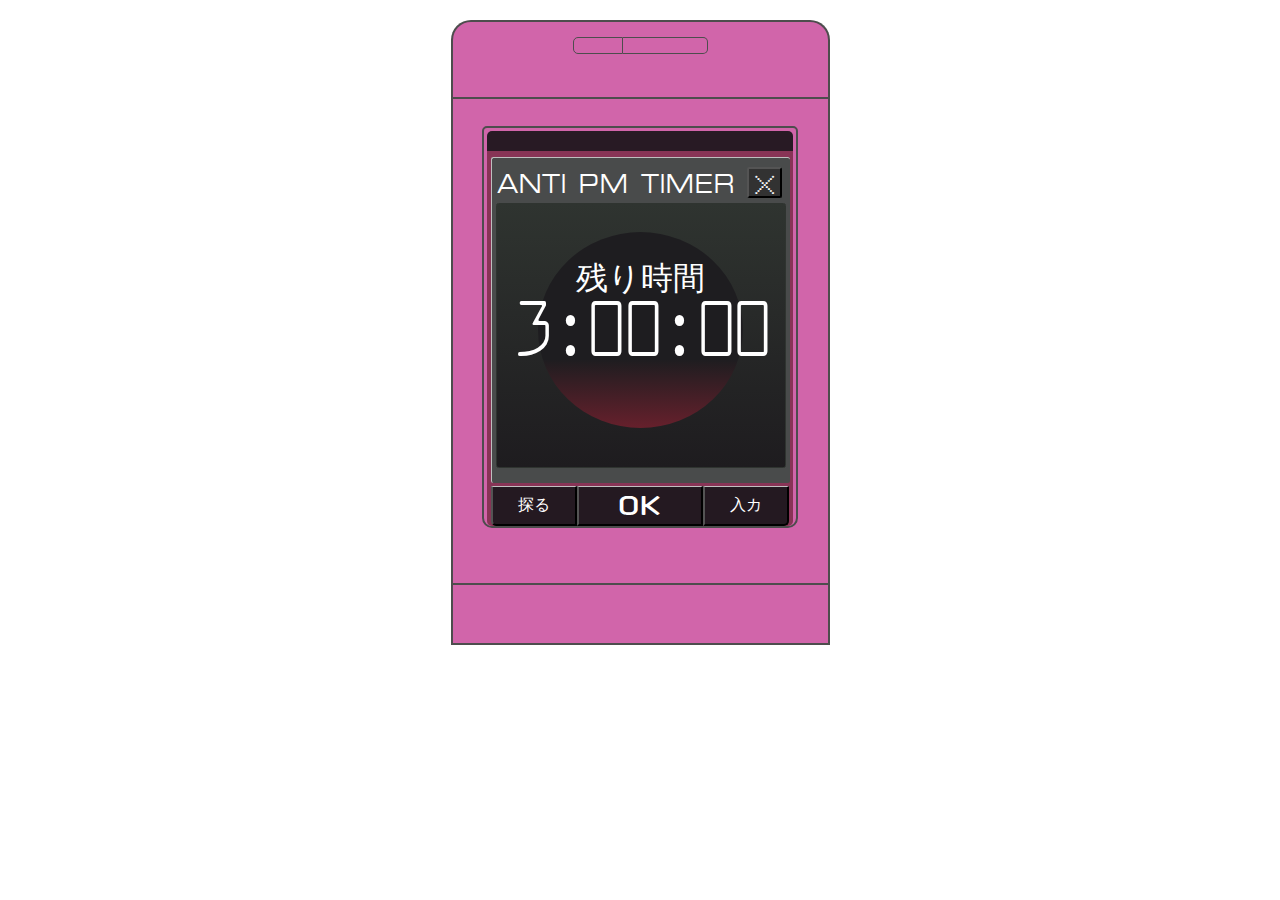
==== index.html @ e9467094 "Fix #60" ====
<!doctype html>
<html class="no-js" lang="ja">
    <head>
        <meta charset="utf-8">
        <meta http-equiv="x-ua-compatible" content="ie=edge">
        <title></title>
        <meta name="description" content="">
        <meta name="viewport" content="width=device-width, initial-scale=1">

        <link rel="apple-touch-icon" href="apple-touch-icon.png">
        <!-- Place favicon.ico in the root directory -->

        <link href='https://fonts.googleapis.com/css?family=Raleway+Dots' rel='stylesheet' type='text/css'>
        <link rel="stylesheet" href="css/normalize.css">
        <link rel="stylesheet" href="css/main.css">
        <link rel="stylesheet" href="css/my-styles.css">
        <script src="js/vendor/modernizr-2.8.3.min.js"></script>
    </head>
    <body>
        <!--[if lt IE 8]>
            <p class="browserupgrade">You are using an <strong>outdated</strong> browser. Please <a href="http://browsehappy.com/">upgrade your browser</a> to improve your experience.</p>
        <![endif]-->

        <!-- Add your site or application content here -->
      <div class='cell-phone-ear-speaker'>
      <div class='cell-phone-speaker-cutout-wrapper'><div class='speaker-cutout speaker-cutout-left'>&nbsp;</div><div class='speaker-cutout speaker-cutout-right'>&nbsp;</div></div>
      </div>
      <div class='cell-phone-far-edge-wrapper'>
      <div class='cell-phone-edge-wrapper'>
      <div class='cell-phone-status-bar'>
      </div>
      <div class='dark-raspberry-wrapper'>
          <div class='main-content-area'>

            <div class='header-area'>

              <div class='wrap-text-anti-pm-area'>
                <h1 class="text-anti-pm"><a href='https://en.wikipedia.org/wiki/Shimoneta:_A_Boring_World_Where_the_Concept_of_Dirty_Jokes_Doesn’t_Exist' class='link-anti-pm' target='_blank'>&nbsp;ANTI&nbsp;&nbsp;PM&nbsp;&nbsp;TIMER&nbsp;&nbsp;</a></h1>
              </div>

              <button class='x-button'><span class='x-button-text'>X</span></button>

            </div>

            <div class='dark-gray-content-area'>
              <div class='red-orb'></div>
              <p class='text-remaining-time'>残り時間</p>
              <div class='countdown-numbers-area'>
                <span class="text-countdown-numbers">0:00:00</span>
              </div>
            </div>

          </div><!-- end of main-content-area --> 
      
      
          <div class='bottom-buttons-area'>
            <!-- Do NOT put buttons on newlines, because I want the 
              buttons to line up next to each other WITHOUT gaps --> 
            <button class='special-key-1 my-keys'>探る</button><button class='ok-button my-keys'><span class='ok-button-text'>OK</span></button><button class='special-key-3 my-keys'>入カ</button>
          </div>
        
        </div><!-- dark-raspberry-wrapper --> 
        </div><!-- cell-phone-edge-wrapper --> 
        
      <hr class='flip-phone-crease'>      

        </div><!-- cell-phone-far-edge-wrapper --> 
      
        <audio class="sound-effect" src="./audio/56k_from_episode_sound_effect.mp3" preload="auto"></audio><!-- note that preload is disabled on iphone, and probably Android as well -->

        <script src="//ajax.googleapis.com/ajax/libs/jquery/1.11.2/jquery.min.js"></script>
        <script>window.jQuery || document.write('<script src="js/vendor/jquery-1.11.2.min.js"><\/script>')</script>
        <script src="js/plugins.js"></script>
        <script src="js/main.js"></script>
        <script>
          (function(i,s,o,g,r,a,m){i['GoogleAnalyticsObject']=r;i[r]=i[r]||function(){
          (i[r].q=i[r].q||[]).push(arguments)},i[r].l=1*new Date();a=s.createElement(o),
          m=s.getElementsByTagName(o)[0];a.async=1;a.src=g;m.parentNode.insertBefore(a,m)
          })(window,document,'script','//www.google-analytics.com/analytics.js','ga');
          ga('create', 'UA-67497554-1', 'auto');
          ga('send', 'pageview');
        </script>
    </body>
</html>
---- css/main.css ----
/*! HTML5 Boilerplate v5.1.0 | MIT License | https://html5boilerplate.com/ */

/*
 * What follows is the result of much research on cross-browser styling.
 * Credit left inline and big thanks to Nicolas Gallagher, Jonathan Neal,
 * Kroc Camen, and the H5BP dev community and team.
 */

/* ==========================================================================
   Base styles: opinionated defaults
   ========================================================================== */

html {
    color: #222;
    font-size: 1em;
    line-height: 1.4;
}

/*
 * Remove text-shadow in selection highlight:
 * https://twitter.com/miketaylr/status/12228805301
 *
 * These selection rule sets have to be separate.
 * Customize the background color to match your design.
 */

::-moz-selection {
    background: #b3d4fc;
    text-shadow: none;
}

::selection {
    background: #b3d4fc;
    text-shadow: none;
}

/*
 * A better looking default horizontal rule
 */

hr {
    display: block;
    height: 1px;
    border: 0;
    border-top: 1px solid #ccc;
    margin: 1em 0;
    padding: 0;
}

/*
 * Remove the gap between audio, canvas, iframes,
 * images, videos and the bottom of their containers:
 * https://github.com/h5bp/html5-boilerplate/issues/440
 */

audio,
canvas,
iframe,
img,
svg,
video {
    vertical-align: middle;
}

/*
 * Remove default fieldset styles.
 */

fieldset {
    border: 0;
    margin: 0;
    padding: 0;
}

/*
 * Allow only vertical resizing of textareas.
 */

textarea {
    resize: vertical;
}

/* ==========================================================================
   Browser Upgrade Prompt
   ========================================================================== */

.browserupgrade {
    margin: 0.2em 0;
    background: #ccc;
    color: #000;
    padding: 0.2em 0;
}

/* ==========================================================================
   Author's custom styles
   ========================================================================== */

















/* ==========================================================================
   Helper classes
   ========================================================================== */

/*
 * Hide visually and from screen readers:
 */

.hidden {
    display: none !important;
}

/*
 * Hide only visually, but have it available for screen readers:
 * http://snook.ca/archives/html_and_css/hiding-content-for-accessibility
 */

.visuallyhidden {
    border: 0;
    clip: rect(0 0 0 0);
    height: 1px;
    margin: -1px;
    overflow: hidden;
    padding: 0;
    position: absolute;
    width: 1px;
}

/*
 * Extends the .visuallyhidden class to allow the element
 * to be focusable when navigated to via the keyboard:
 * https://www.drupal.org/node/897638
 */

.visuallyhidden.focusable:active,
.visuallyhidden.focusable:focus {
    clip: auto;
    height: auto;
    margin: 0;
    overflow: visible;
    position: static;
    width: auto;
}

/*
 * Hide visually and from screen readers, but maintain layout
 */

.invisible {
    visibility: hidden;
}

/*
 * Clearfix: contain floats
 *
 * For modern browsers
 * 1. The space content is one way to avoid an Opera bug when the
 *    `contenteditable` attribute is included anywhere else in the document.
 *    Otherwise it causes space to appear at the top and bottom of elements
 *    that receive the `clearfix` class.
 * 2. The use of `table` rather than `block` is only necessary if using
 *    `:before` to contain the top-margins of child elements.
 */

.clearfix:before,
.clearfix:after {
    content: " "; /* 1 */
    display: table; /* 2 */
}

.clearfix:after {
    clear: both;
}

/* ==========================================================================
   EXAMPLE Media Queries for Responsive Design.
   These examples override the primary ('mobile first') styles.
   Modify as content requires.
   ========================================================================== */

@media only screen and (min-width: 35em) {
    /* Style adjustments for viewports that meet the condition */
}

@media print,
       (-webkit-min-device-pixel-ratio: 1.25),
       (min-resolution: 120dpi) {
    /* Style adjustments for high resolution devices */
}

/* ==========================================================================
   Print styles.
   Inlined to avoid the additional HTTP request:
   http://www.phpied.com/delay-loading-your-print-css/
   ========================================================================== */

@media print {
    *,
    *:before,
    *:after {
        background: transparent !important;
        color: #000 !important; /* Black prints faster:
                                   http://www.sanbeiji.com/archives/953 */
        box-shadow: none !important;
        text-shadow: none !important;
    }

    a,
    a:visited {
        text-decoration: underline;
    }

    a[href]:after {
        content: " (" attr(href) ")";
    }

    abbr[title]:after {
        content: " (" attr(title) ")";
    }

    /*
     * Don't show links that are fragment identifiers,
     * or use the `javascript:` pseudo protocol
     */

    a[href^="#"]:after,
    a[href^="javascript:"]:after {
        content: "";
    }

    pre,
    blockquote {
        border: 1px solid #999;
        page-break-inside: avoid;
    }

    /*
     * Printing Tables:
     * http://css-discuss.incutio.com/wiki/Printing_Tables
     */

    thead {
        display: table-header-group;
    }

    tr,
    img {
        page-break-inside: avoid;
    }

    img {
        max-width: 100% !important;
    }

    p,
    h2,
    h3 {
        orphans: 3;
        widows: 3;
    }

    h2,
    h3 {
        page-break-after: avoid;
    }
}
---- css/my-styles.css ----
/***** Fonts *****/
@font-face {
  font-family: "OPTIEdgar-Extended";
  src: url("../font/OPTIEdgar-Extended.otf") format("opentype"); }

@font-face {
  font-family: "telegrama_render";
  src: url("../font/telegrama_render.otf") format("opentype"); }

@font-face {
  font-family: "K22_Spotty_Face";
  src: url("../font/K22_Spotty_Face.ttf") format("truetype"); }

@font-face {
  font-family: "larabiefont-free.regular";
  src: url("../font/larabiefont-free.regular.ttf") format("truetype"); }

/***** SASS stuff *****/
/******************************/
/* line 53, /Users/lawrenceabaeo/code/shimoneta-anti-pm-interface/css/my-styles.scss */
body {
  background-color: white;
  color: white; }

/* line 58, /Users/lawrenceabaeo/code/shimoneta-anti-pm-interface/css/my-styles.scss */
.cell-phone-ear-speaker {
  height: 0px;
  margin: 0 0; }

/* line 63, /Users/lawrenceabaeo/code/shimoneta-anti-pm-interface/css/my-styles.scss */
.cell-phone-far-edge-wrapper {
  background-color: #D165AA;
  border: 2px solid #4d4d4d;
  margin-left: auto;
  margin-right: auto;
  width: 375px; }

/* line 71, /Users/lawrenceabaeo/code/shimoneta-anti-pm-interface/css/my-styles.scss */
.cell-phone-edge-wrapper {
  border: 2px solid #4d4d4d;
  border-bottom-right-radius: 10px;
  border-bottom-left-radius: 10px;
  border-top-left-radius: 5px;
  border-top-right-radius: 5px;
  margin-left: auto;
  margin-right: auto;
  padding-top: 3px;
  width: 312px; }

/* line 83, /Users/lawrenceabaeo/code/shimoneta-anti-pm-interface/css/my-styles.scss */
.dark-raspberry-wrapper {
  background-color: #883456;
  border-radius: 5px;
  margin-left: auto;
  margin-right: auto;
  padding-top: 6px;
  width: 306px; }

/* line 92, /Users/lawrenceabaeo/code/shimoneta-anti-pm-interface/css/my-styles.scss */
.main-content-area {
  background-color: #494B4B;
  border-top: 1px solid #bfbfbf;
  border-left: 1px solid #bfbfbf;
  border-radius: 2.5px;
  margin-left: auto;
  margin-right: auto;
  padding-bottom: 15px;
  text-align: center;
  width: 298px; }

/* line 107, /Users/lawrenceabaeo/code/shimoneta-anti-pm-interface/css/my-styles.scss */
.header-area {
  height: 45px;
  text-align: left; }

/* line 113, /Users/lawrenceabaeo/code/shimoneta-anti-pm-interface/css/my-styles.scss */
.wrap-text-anti-pm-area {
  display: inline-block;
  transform: scale(1, 1.2);
  -webkit-transform: scale(1, 1.2);
  -moz-transform: scale(1, 1.2);
  -ms-transform: scale(1, 1.2);
  -o-transform: scale(1, 1.2); }

/* line 129, /Users/lawrenceabaeo/code/shimoneta-anti-pm-interface/css/my-styles.scss */
.text-anti-pm {
  display: inline-block;
  font-family: 'OPTIEdgar-Extended';
  font-size: 1.21em;
  font-weight: 100;
  letter-spacing: .05em; }

/* line 38, /Users/lawrenceabaeo/code/shimoneta-anti-pm-interface/css/my-styles.scss */
.link-anti-pm, .link-anti-pm:visited, .link-anti-pm:hover, .link-anti-pm:active {
  font-style: inherit;
  color: inherit;
  background-color: transparent;
  font-size: inherit;
  text-decoration: none;
  font-variant: inherit;
  font-weight: inherit;
  line-height: inherit;
  font-family: inherit; }

/* line 141, /Users/lawrenceabaeo/code/shimoneta-anti-pm-interface/css/my-styles.scss */
.x-button {
  border-radius: 2.5px;
  background-color: #323232;
  padding: 0px;
  /** positioning **/
  position: absolute;
  top: 22px;
  height: 31px;
  width: 35px; }

/* line 153, /Users/lawrenceabaeo/code/shimoneta-anti-pm-interface/css/my-styles.scss */
.x-button-text {
  display: inline-block;
  /** font stuff **/
  font-family: "K22_Spotty_Face";
  font-size: 1.3em;
  text-align: center;
  transform: scale(1.35, 1.25) translateY(0px);
  -webkit-transform: scale(1.35, 1.25) translateY(0px);
  -moz-transform: scale(1.35, 1.25) translateY(0px);
  -ms-transform: scale(1.35, 1.25) translateY(0px);
  -o-transform: scale(1.35, 1.25) translateY(0px); }

/* line 181, /Users/lawrenceabaeo/code/shimoneta-anti-pm-interface/css/my-styles.scss */
.dark-gray-content-area {
  background: linear-gradient(to bottom, #2F3430, #1E1C1F);
  border-radius: 2.5px;
  position: relative;
  margin-left: 4px;
  margin-right: 4px;
  height: 263px;
  /** 
  This is bizarre, this area needs
  a border, otherwise the boxes get all 
  messed up
  **/
  border: 1px solid #2F3430; }

/* line 199, /Users/lawrenceabaeo/code/shimoneta-anti-pm-interface/css/my-styles.scss */
.red-orb {
  background: linear-gradient(to bottom, #1E1D20 65%, #66202C);
  margin-left: 41px;
  margin-top: 28px;
  position: absolute;
  border-radius: 50%;
  height: 196px;
  width: 205px; }

/* line 210, /Users/lawrenceabaeo/code/shimoneta-anti-pm-interface/css/my-styles.scss */
.text-remaining-time {
  font-size: 2em;
  /** positioning stuff **/
  position: absolute;
  margin: auto;
  top: 52px;
  left: 0px;
  bottom: 0px;
  right: 0px; }

/* line 221, /Users/lawrenceabaeo/code/shimoneta-anti-pm-interface/css/my-styles.scss */
.countdown-numbers-area {
  margin-top: 75px;
  /** numbers sizing **/
  transform: scale(0.95, 1.1);
  -webkit-transform: scale(0.95, 1.1);
  -moz-transform: scale(0.95, 1.1);
  -ms-transform: scale(0.95, 1.1);
  -o-transform: scale(0.95, 1.1); }

/* line 237, /Users/lawrenceabaeo/code/shimoneta-anti-pm-interface/css/my-styles.scss */
.text-countdown-numbers {
  font-family: "larabiefont-free.regular";
  font-size: 4.35em;
  letter-spacing: -.065em; }

/* line 243, /Users/lawrenceabaeo/code/shimoneta-anti-pm-interface/css/my-styles.scss */
.bottom-buttons-area {
  height: 40px;
  width: 298px;
  margin-left: auto;
  margin-right: auto;
  margin-top: 3px;
  padding-top: 0px; }

/* line 253, /Users/lawrenceabaeo/code/shimoneta-anti-pm-interface/css/my-styles.scss */
.my-keys {
  border-top: 1px solid #bfbfbf;
  background-color: #241921;
  border-radius: .1px;
  height: 100%;
  margin: 0px 0px;
  vertical-align: middle; }

/* line 263, /Users/lawrenceabaeo/code/shimoneta-anti-pm-interface/css/my-styles.scss */
.special-key-1, .special-key-3 {
  width: 29%; }

/* line 267, /Users/lawrenceabaeo/code/shimoneta-anti-pm-interface/css/my-styles.scss */
.special-key-1 {
  border-bottom-left-radius: 5px; }

/* line 271, /Users/lawrenceabaeo/code/shimoneta-anti-pm-interface/css/my-styles.scss */
.special-key-3 {
  border-bottom-right-radius: 5px; }

/* line 275, /Users/lawrenceabaeo/code/shimoneta-anti-pm-interface/css/my-styles.scss */
.ok-button {
  width: 42%; }

/* line 279, /Users/lawrenceabaeo/code/shimoneta-anti-pm-interface/css/my-styles.scss */
.ok-button-text {
  font-family: "telegrama_render";
  display: inline-block;
  /** OK letters sizing and position**/
  transform: scale(2, 1.5) translateY(2px);
  -webkit-transform: scale(2, 1.5) translateY(2px);
  -moz-transform: scale(2, 1.5) translateY(2px);
  -ms-transform: scale(2, 1.5) translateY(2px);
  -o-transform: scale(2, 1.5) translateY(2px); }

/* line 302, /Users/lawrenceabaeo/code/shimoneta-anti-pm-interface/css/my-styles.scss */
.flip-phone-crease {
  background: #4d4d4d;
  border: 0px;
  height: 2px;
  margin-left: auto;
  margin-right: auto;
  margin-top: 55px;
  margin-bottom: 58px;
  width: 375px; }

@media only screen and (min-width: 700px) {
  /* line 314, /Users/lawrenceabaeo/code/shimoneta-anti-pm-interface/css/my-styles.scss */
  .cell-phone-ear-speaker {
    height: 75px;
    border-top-left-radius: 20px;
    border-top-right-radius: 20px;
    background-color: #D165AA;
    border: 2px solid #4d4d4d;
    border-bottom: 0px;
    margin-left: auto;
    margin-right: auto;
    margin-top: 20px;
    width: 375px; }
  /* line 326, /Users/lawrenceabaeo/code/shimoneta-anti-pm-interface/css/my-styles.scss */
  .cell-phone-speaker-cutout-wrapper {
    text-align: center; }
  /* line 329, /Users/lawrenceabaeo/code/shimoneta-anti-pm-interface/css/my-styles.scss */
  .speaker-cutout {
    border: 1px solid #4d4d4d;
    display: inline-block;
    height: 15px;
    margin-top: 15px; }
  /* line 335, /Users/lawrenceabaeo/code/shimoneta-anti-pm-interface/css/my-styles.scss */
  .speaker-cutout-left {
    border-top-left-radius: 5px;
    border-bottom-left-radius: 5px;
    width: 48px; }
  /* line 340, /Users/lawrenceabaeo/code/shimoneta-anti-pm-interface/css/my-styles.scss */
  .speaker-cutout-right {
    border-left: 0px;
    border-top-right-radius: 5px;
    border-bottom-right-radius: 5px;
    width: 84px; }
  /* line 346, /Users/lawrenceabaeo/code/shimoneta-anti-pm-interface/css/my-styles.scss */
  .cell-phone-far-edge-wrapper {
    padding-top: 27px; }
  /* line 349, /Users/lawrenceabaeo/code/shimoneta-anti-pm-interface/css/my-styles.scss */
  .cell-phone-status-bar {
    background-color: #281A24;
    border-top-left-radius: 5px;
    border-top-right-radius: 5px;
    height: 20px;
    margin-left: auto;
    margin-right: auto;
    width: 306px; }
  /* line 358, /Users/lawrenceabaeo/code/shimoneta-anti-pm-interface/css/my-styles.scss */
  .dark-raspberry-wrapper {
    border-top-left-radius: 0px;
    border-top-right-radius: 0px; }
  /* line 362, /Users/lawrenceabaeo/code/shimoneta-anti-pm-interface/css/my-styles.scss */
  .x-button {
    top: 167px; } }

/*# sourceMappingURL=my-styles.css.map */
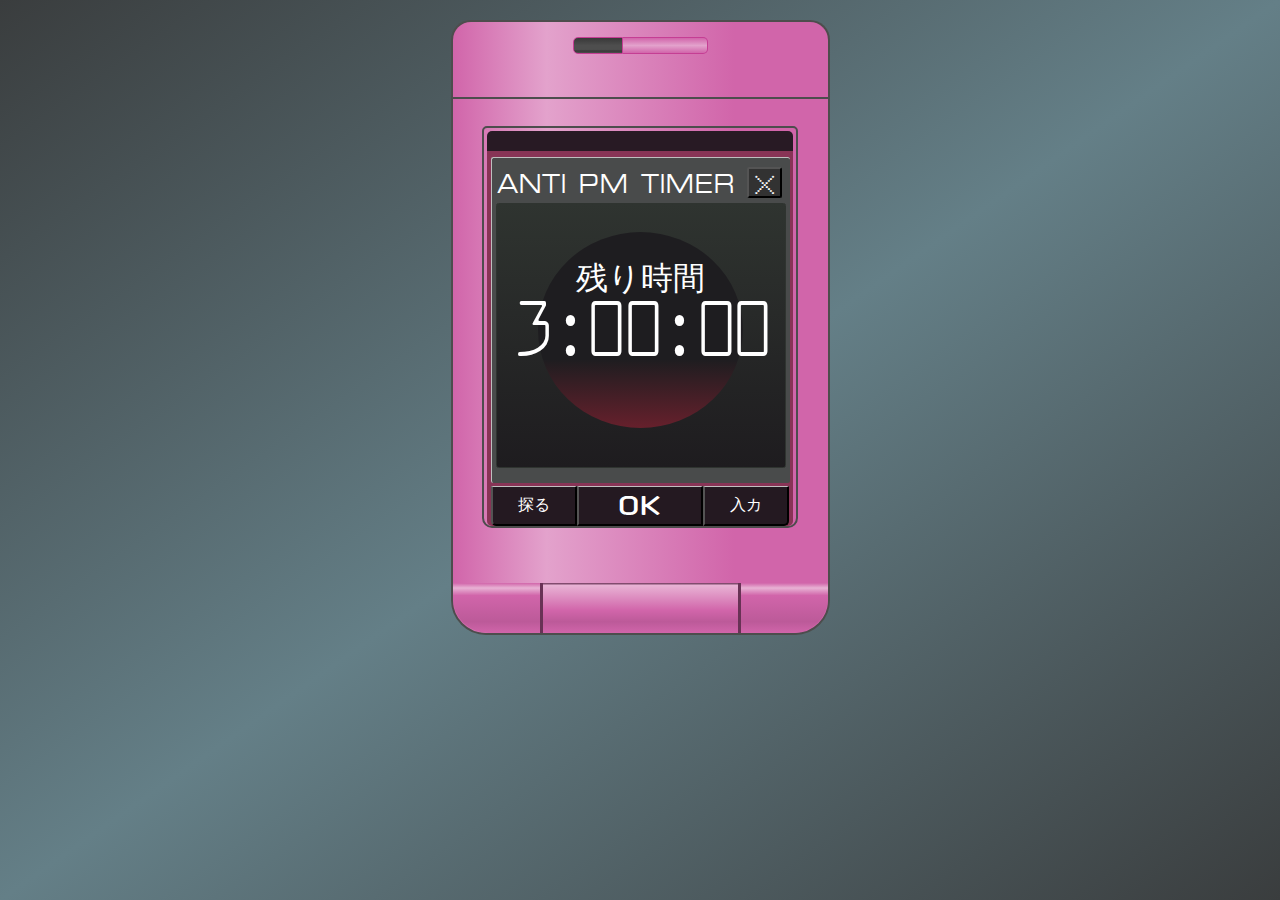
==== commit cadb55ca: "Fix #58" ====
--- a/index.html
+++ b/index.html
@@ -62,8 +62,12 @@
         </div><!-- dark-raspberry-wrapper --> 
         </div><!-- cell-phone-edge-wrapper --> 
         
-      <hr class='flip-phone-crease'>      
-
+      <!-- <hr class='flip-phone-crease'> --> 
+          <div class='full-hinge-area'>
+            <div class='hinge-portion-b-area'>
+              &nbsp;
+            </div>
+          </div>
         </div><!-- cell-phone-far-edge-wrapper --> 
       
         <audio class="sound-effect" src="./audio/56k_from_episode_sound_effect.mp3" preload="auto"></audio><!-- note that preload is disabled on iphone, and probably Android as well -->
--- a/css/my-styles.css
+++ b/css/my-styles.css
@@ -17,25 +17,28 @@
 
 /***** SASS stuff *****/
 /******************************/
-/* line 53, /Users/lawrenceabaeo/code/shimoneta-anti-pm-interface/css/my-styles.scss */
+/* line 64, /Users/lawrenceabaeo/code/shimoneta-anti-pm-interface/css/my-styles.scss */
+html {
+  height: 100%; }
+
+/* line 67, /Users/lawrenceabaeo/code/shimoneta-anti-pm-interface/css/my-styles.scss */
 body {
-  background-color: white;
+  background-image: linear-gradient(to bottom right, #3A3D3E 0%, #647F87 50%, #3A3D3E 100%);
   color: white; }
 
-/* line 58, /Users/lawrenceabaeo/code/shimoneta-anti-pm-interface/css/my-styles.scss */
+/* line 72, /Users/lawrenceabaeo/code/shimoneta-anti-pm-interface/css/my-styles.scss */
 .cell-phone-ear-speaker {
   height: 0px;
   margin: 0 0; }
 
-/* line 63, /Users/lawrenceabaeo/code/shimoneta-anti-pm-interface/css/my-styles.scss */
+/* line 77, /Users/lawrenceabaeo/code/shimoneta-anti-pm-interface/css/my-styles.scss */
 .cell-phone-far-edge-wrapper {
-  background-color: #D165AA;
-  border: 2px solid #4d4d4d;
-  margin-left: auto;
-  margin-right: auto;
-  width: 375px; }
-
-/* line 71, /Users/lawrenceabaeo/code/shimoneta-anti-pm-interface/css/my-styles.scss */
+  background-image: linear-gradient(to right, #D165AA 0%, #E3A2CC 25%, #D165AA 75%, #D165AA 100%);
+  border: 1px solid #D165AA;
+  margin-left: auto;
+  margin-right: auto; }
+
+/* line 84, /Users/lawrenceabaeo/code/shimoneta-anti-pm-interface/css/my-styles.scss */
 .cell-phone-edge-wrapper {
   border: 2px solid #4d4d4d;
   border-bottom-right-radius: 10px;
@@ -47,7 +50,7 @@
   padding-top: 3px;
   width: 312px; }
 
-/* line 83, /Users/lawrenceabaeo/code/shimoneta-anti-pm-interface/css/my-styles.scss */
+/* line 96, /Users/lawrenceabaeo/code/shimoneta-anti-pm-interface/css/my-styles.scss */
 .dark-raspberry-wrapper {
   background-color: #883456;
   border-radius: 5px;
@@ -56,7 +59,7 @@
   padding-top: 6px;
   width: 306px; }
 
-/* line 92, /Users/lawrenceabaeo/code/shimoneta-anti-pm-interface/css/my-styles.scss */
+/* line 105, /Users/lawrenceabaeo/code/shimoneta-anti-pm-interface/css/my-styles.scss */
 .main-content-area {
   background-color: #494B4B;
   border-top: 1px solid #bfbfbf;
@@ -68,12 +71,12 @@
   text-align: center;
   width: 298px; }
 
-/* line 107, /Users/lawrenceabaeo/code/shimoneta-anti-pm-interface/css/my-styles.scss */
+/* line 120, /Users/lawrenceabaeo/code/shimoneta-anti-pm-interface/css/my-styles.scss */
 .header-area {
   height: 45px;
   text-align: left; }
 
-/* line 113, /Users/lawrenceabaeo/code/shimoneta-anti-pm-interface/css/my-styles.scss */
+/* line 126, /Users/lawrenceabaeo/code/shimoneta-anti-pm-interface/css/my-styles.scss */
 .wrap-text-anti-pm-area {
   display: inline-block;
   transform: scale(1, 1.2);
@@ -82,7 +85,7 @@
   -ms-transform: scale(1, 1.2);
   -o-transform: scale(1, 1.2); }
 
-/* line 129, /Users/lawrenceabaeo/code/shimoneta-anti-pm-interface/css/my-styles.scss */
+/* line 142, /Users/lawrenceabaeo/code/shimoneta-anti-pm-interface/css/my-styles.scss */
 .text-anti-pm {
   display: inline-block;
   font-family: 'OPTIEdgar-Extended';
@@ -90,7 +93,7 @@
   font-weight: 100;
   letter-spacing: .05em; }
 
-/* line 38, /Users/lawrenceabaeo/code/shimoneta-anti-pm-interface/css/my-styles.scss */
+/* line 49, /Users/lawrenceabaeo/code/shimoneta-anti-pm-interface/css/my-styles.scss */
 .link-anti-pm, .link-anti-pm:visited, .link-anti-pm:hover, .link-anti-pm:active {
   font-style: inherit;
   color: inherit;
@@ -102,7 +105,7 @@
   line-height: inherit;
   font-family: inherit; }
 
-/* line 141, /Users/lawrenceabaeo/code/shimoneta-anti-pm-interface/css/my-styles.scss */
+/* line 154, /Users/lawrenceabaeo/code/shimoneta-anti-pm-interface/css/my-styles.scss */
 .x-button {
   border-radius: 2.5px;
   background-color: #323232;
@@ -113,7 +116,7 @@
   height: 31px;
   width: 35px; }
 
-/* line 153, /Users/lawrenceabaeo/code/shimoneta-anti-pm-interface/css/my-styles.scss */
+/* line 166, /Users/lawrenceabaeo/code/shimoneta-anti-pm-interface/css/my-styles.scss */
 .x-button-text {
   display: inline-block;
   /** font stuff **/
@@ -126,7 +129,7 @@
   -ms-transform: scale(1.35, 1.25) translateY(0px);
   -o-transform: scale(1.35, 1.25) translateY(0px); }
 
-/* line 181, /Users/lawrenceabaeo/code/shimoneta-anti-pm-interface/css/my-styles.scss */
+/* line 193, /Users/lawrenceabaeo/code/shimoneta-anti-pm-interface/css/my-styles.scss */
 .dark-gray-content-area {
   background: linear-gradient(to bottom, #2F3430, #1E1C1F);
   border-radius: 2.5px;
@@ -141,7 +144,7 @@
   **/
   border: 1px solid #2F3430; }
 
-/* line 199, /Users/lawrenceabaeo/code/shimoneta-anti-pm-interface/css/my-styles.scss */
+/* line 211, /Users/lawrenceabaeo/code/shimoneta-anti-pm-interface/css/my-styles.scss */
 .red-orb {
   background: linear-gradient(to bottom, #1E1D20 65%, #66202C);
   margin-left: 41px;
@@ -151,7 +154,7 @@
   height: 196px;
   width: 205px; }
 
-/* line 210, /Users/lawrenceabaeo/code/shimoneta-anti-pm-interface/css/my-styles.scss */
+/* line 222, /Users/lawrenceabaeo/code/shimoneta-anti-pm-interface/css/my-styles.scss */
 .text-remaining-time {
   font-size: 2em;
   /** positioning stuff **/
@@ -162,7 +165,7 @@
   bottom: 0px;
   right: 0px; }
 
-/* line 221, /Users/lawrenceabaeo/code/shimoneta-anti-pm-interface/css/my-styles.scss */
+/* line 233, /Users/lawrenceabaeo/code/shimoneta-anti-pm-interface/css/my-styles.scss */
 .countdown-numbers-area {
   margin-top: 75px;
   /** numbers sizing **/
@@ -172,13 +175,13 @@
   -ms-transform: scale(0.95, 1.1);
   -o-transform: scale(0.95, 1.1); }
 
-/* line 237, /Users/lawrenceabaeo/code/shimoneta-anti-pm-interface/css/my-styles.scss */
+/* line 249, /Users/lawrenceabaeo/code/shimoneta-anti-pm-interface/css/my-styles.scss */
 .text-countdown-numbers {
   font-family: "larabiefont-free.regular";
   font-size: 4.35em;
   letter-spacing: -.065em; }
 
-/* line 243, /Users/lawrenceabaeo/code/shimoneta-anti-pm-interface/css/my-styles.scss */
+/* line 255, /Users/lawrenceabaeo/code/shimoneta-anti-pm-interface/css/my-styles.scss */
 .bottom-buttons-area {
   height: 40px;
   width: 298px;
@@ -187,7 +190,7 @@
   margin-top: 3px;
   padding-top: 0px; }
 
-/* line 253, /Users/lawrenceabaeo/code/shimoneta-anti-pm-interface/css/my-styles.scss */
+/* line 265, /Users/lawrenceabaeo/code/shimoneta-anti-pm-interface/css/my-styles.scss */
 .my-keys {
   border-top: 1px solid #bfbfbf;
   background-color: #241921;
@@ -196,23 +199,23 @@
   margin: 0px 0px;
   vertical-align: middle; }
 
-/* line 263, /Users/lawrenceabaeo/code/shimoneta-anti-pm-interface/css/my-styles.scss */
+/* line 274, /Users/lawrenceabaeo/code/shimoneta-anti-pm-interface/css/my-styles.scss */
 .special-key-1, .special-key-3 {
   width: 29%; }
 
-/* line 267, /Users/lawrenceabaeo/code/shimoneta-anti-pm-interface/css/my-styles.scss */
+/* line 278, /Users/lawrenceabaeo/code/shimoneta-anti-pm-interface/css/my-styles.scss */
 .special-key-1 {
   border-bottom-left-radius: 5px; }
 
-/* line 271, /Users/lawrenceabaeo/code/shimoneta-anti-pm-interface/css/my-styles.scss */
+/* line 282, /Users/lawrenceabaeo/code/shimoneta-anti-pm-interface/css/my-styles.scss */
 .special-key-3 {
   border-bottom-right-radius: 5px; }
 
-/* line 275, /Users/lawrenceabaeo/code/shimoneta-anti-pm-interface/css/my-styles.scss */
+/* line 286, /Users/lawrenceabaeo/code/shimoneta-anti-pm-interface/css/my-styles.scss */
 .ok-button {
   width: 42%; }
 
-/* line 279, /Users/lawrenceabaeo/code/shimoneta-anti-pm-interface/css/my-styles.scss */
+/* line 290, /Users/lawrenceabaeo/code/shimoneta-anti-pm-interface/css/my-styles.scss */
 .ok-button-text {
   font-family: "telegrama_render";
   display: inline-block;
@@ -223,7 +226,7 @@
   -ms-transform: scale(2, 1.5) translateY(2px);
   -o-transform: scale(2, 1.5) translateY(2px); }
 
-/* line 302, /Users/lawrenceabaeo/code/shimoneta-anti-pm-interface/css/my-styles.scss */
+/* line 313, /Users/lawrenceabaeo/code/shimoneta-anti-pm-interface/css/my-styles.scss */
 .flip-phone-crease {
   background: #4d4d4d;
   border: 0px;
@@ -234,43 +237,104 @@
   margin-bottom: 58px;
   width: 375px; }
 
+/* line 324, /Users/lawrenceabaeo/code/shimoneta-anti-pm-interface/css/my-styles.scss */
+.full-hinge-area {
+  background-image: linear-gradient(to bottom, #D165AA 0%, #E8B2D4 10%, #D165AA 25%, #BC5A99 77.5%, #D165AA 100%);
+  border-bottom-left-radius: 35px;
+  border-bottom-right-radius: 35px;
+  margin-top: 55px; }
+
+/* line 330, /Users/lawrenceabaeo/code/shimoneta-anti-pm-interface/css/my-styles.scss */
+.hinge-portion-b-area {
+  background-image: linear-gradient(to bottom, #683255 0%, #E8B2D4 5%, #D165AA 55%, #bc5a99 77.5%, #D165AA 100%);
+  border-right: solid #683255;
+  border-left: solid #683255;
+  height: 50px;
+  margin-left: auto;
+  margin-right: auto;
+  width: 195px; }
+
+/***** iphone 4 and 5 only *****/
+@media only screen and (min-height: 450px) {
+  /* line 343, /Users/lawrenceabaeo/code/shimoneta-anti-pm-interface/css/my-styles.scss */
+  .cell-phone-far-edge-wrapper {
+    border: 2px solid #4d4d4d;
+    border-bottom-left-radius: 35px;
+    border-bottom-right-radius: 35px;
+    padding-top: 27px; }
+  /* line 350, /Users/lawrenceabaeo/code/shimoneta-anti-pm-interface/css/my-styles.scss */
+  .x-button {
+    top: 50px; } }
+
+/******************************/
+/***** iphone 6 only *****/
+@media only screen and (min-height: 558px) {
+  /* line 359, /Users/lawrenceabaeo/code/shimoneta-anti-pm-interface/css/my-styles.scss */
+  .cell-phone-ear-speaker {
+    height: 50px;
+    background-image: linear-gradient(to right, #D165AA 0%, #E3A2CC 25%, #D165AA 75%, #D165AA 100%);
+    border: 2px solid #4d4d4d;
+    border-bottom: 0px;
+    margin-left: auto;
+    margin-right: auto; }
+  /* line 371, /Users/lawrenceabaeo/code/shimoneta-anti-pm-interface/css/my-styles.scss */
+  .x-button {
+    top: 102px; } }
+
+/******************************/
 @media only screen and (min-width: 700px) {
-  /* line 314, /Users/lawrenceabaeo/code/shimoneta-anti-pm-interface/css/my-styles.scss */
+  /* line 380, /Users/lawrenceabaeo/code/shimoneta-anti-pm-interface/css/my-styles.scss */
+  .cell-phone-far-edge-wrapper {
+    border: 2px solid #4d4d4d;
+    border-bottom-left-radius: 35px;
+    border-bottom-right-radius: 35px;
+    padding-top: 27px;
+    width: 375px; }
+  /* line 387, /Users/lawrenceabaeo/code/shimoneta-anti-pm-interface/css/my-styles.scss */
+  .cell-phone-edge-wrapper {
+    border: 2px solid #4d4d4d;
+    border-bottom-right-radius: 10px;
+    border-top-left-radius: 5px;
+    border-top-right-radius: 5px;
+    margin-left: auto;
+    margin-right: auto;
+    padding-top: 3px;
+    width: 312px; }
+  /* line 398, /Users/lawrenceabaeo/code/shimoneta-anti-pm-interface/css/my-styles.scss */
   .cell-phone-ear-speaker {
     height: 75px;
     border-top-left-radius: 20px;
     border-top-right-radius: 20px;
-    background-color: #D165AA;
+    background-image: linear-gradient(to right, #D165AA 0%, #E3A2CC 25%, #D165AA 75%, #D165AA 100%);
     border: 2px solid #4d4d4d;
     border-bottom: 0px;
     margin-left: auto;
     margin-right: auto;
     margin-top: 20px;
     width: 375px; }
-  /* line 326, /Users/lawrenceabaeo/code/shimoneta-anti-pm-interface/css/my-styles.scss */
+  /* line 410, /Users/lawrenceabaeo/code/shimoneta-anti-pm-interface/css/my-styles.scss */
   .cell-phone-speaker-cutout-wrapper {
     text-align: center; }
-  /* line 329, /Users/lawrenceabaeo/code/shimoneta-anti-pm-interface/css/my-styles.scss */
+  /* line 413, /Users/lawrenceabaeo/code/shimoneta-anti-pm-interface/css/my-styles.scss */
   .speaker-cutout {
-    border: 1px solid #4d4d4d;
+    border: 1px solid #c53e94;
     display: inline-block;
     height: 15px;
     margin-top: 15px; }
-  /* line 335, /Users/lawrenceabaeo/code/shimoneta-anti-pm-interface/css/my-styles.scss */
+  /* line 419, /Users/lawrenceabaeo/code/shimoneta-anti-pm-interface/css/my-styles.scss */
   .speaker-cutout-left {
+    background-image: linear-gradient(to bottom, #383838 0%, #4E4E4E 50%, #4E4E4E 76%, #383838 87%, #4E4E4E 100%);
     border-top-left-radius: 5px;
     border-bottom-left-radius: 5px;
     width: 48px; }
-  /* line 340, /Users/lawrenceabaeo/code/shimoneta-anti-pm-interface/css/my-styles.scss */
+  /* line 425, /Users/lawrenceabaeo/code/shimoneta-anti-pm-interface/css/my-styles.scss */
   .speaker-cutout-right {
+    background-image: linear-gradient(to bottom, #D165AA 0%, #E3A2CC 50%, #D165AA 100%);
     border-left: 0px;
     border-top-right-radius: 5px;
     border-bottom-right-radius: 5px;
     width: 84px; }
-  /* line 346, /Users/lawrenceabaeo/code/shimoneta-anti-pm-interface/css/my-styles.scss */
-  .cell-phone-far-edge-wrapper {
-    padding-top: 27px; }
-  /* line 349, /Users/lawrenceabaeo/code/shimoneta-anti-pm-interface/css/my-styles.scss */
+  /* line 432, /Users/lawrenceabaeo/code/shimoneta-anti-pm-interface/css/my-styles.scss */
   .cell-phone-status-bar {
     background-color: #281A24;
     border-top-left-radius: 5px;
@@ -279,11 +343,11 @@
     margin-left: auto;
     margin-right: auto;
     width: 306px; }
-  /* line 358, /Users/lawrenceabaeo/code/shimoneta-anti-pm-interface/css/my-styles.scss */
+  /* line 441, /Users/lawrenceabaeo/code/shimoneta-anti-pm-interface/css/my-styles.scss */
   .dark-raspberry-wrapper {
     border-top-left-radius: 0px;
     border-top-right-radius: 0px; }
-  /* line 362, /Users/lawrenceabaeo/code/shimoneta-anti-pm-interface/css/my-styles.scss */
+  /* line 445, /Users/lawrenceabaeo/code/shimoneta-anti-pm-interface/css/my-styles.scss */
   .x-button {
     top: 167px; } }
 
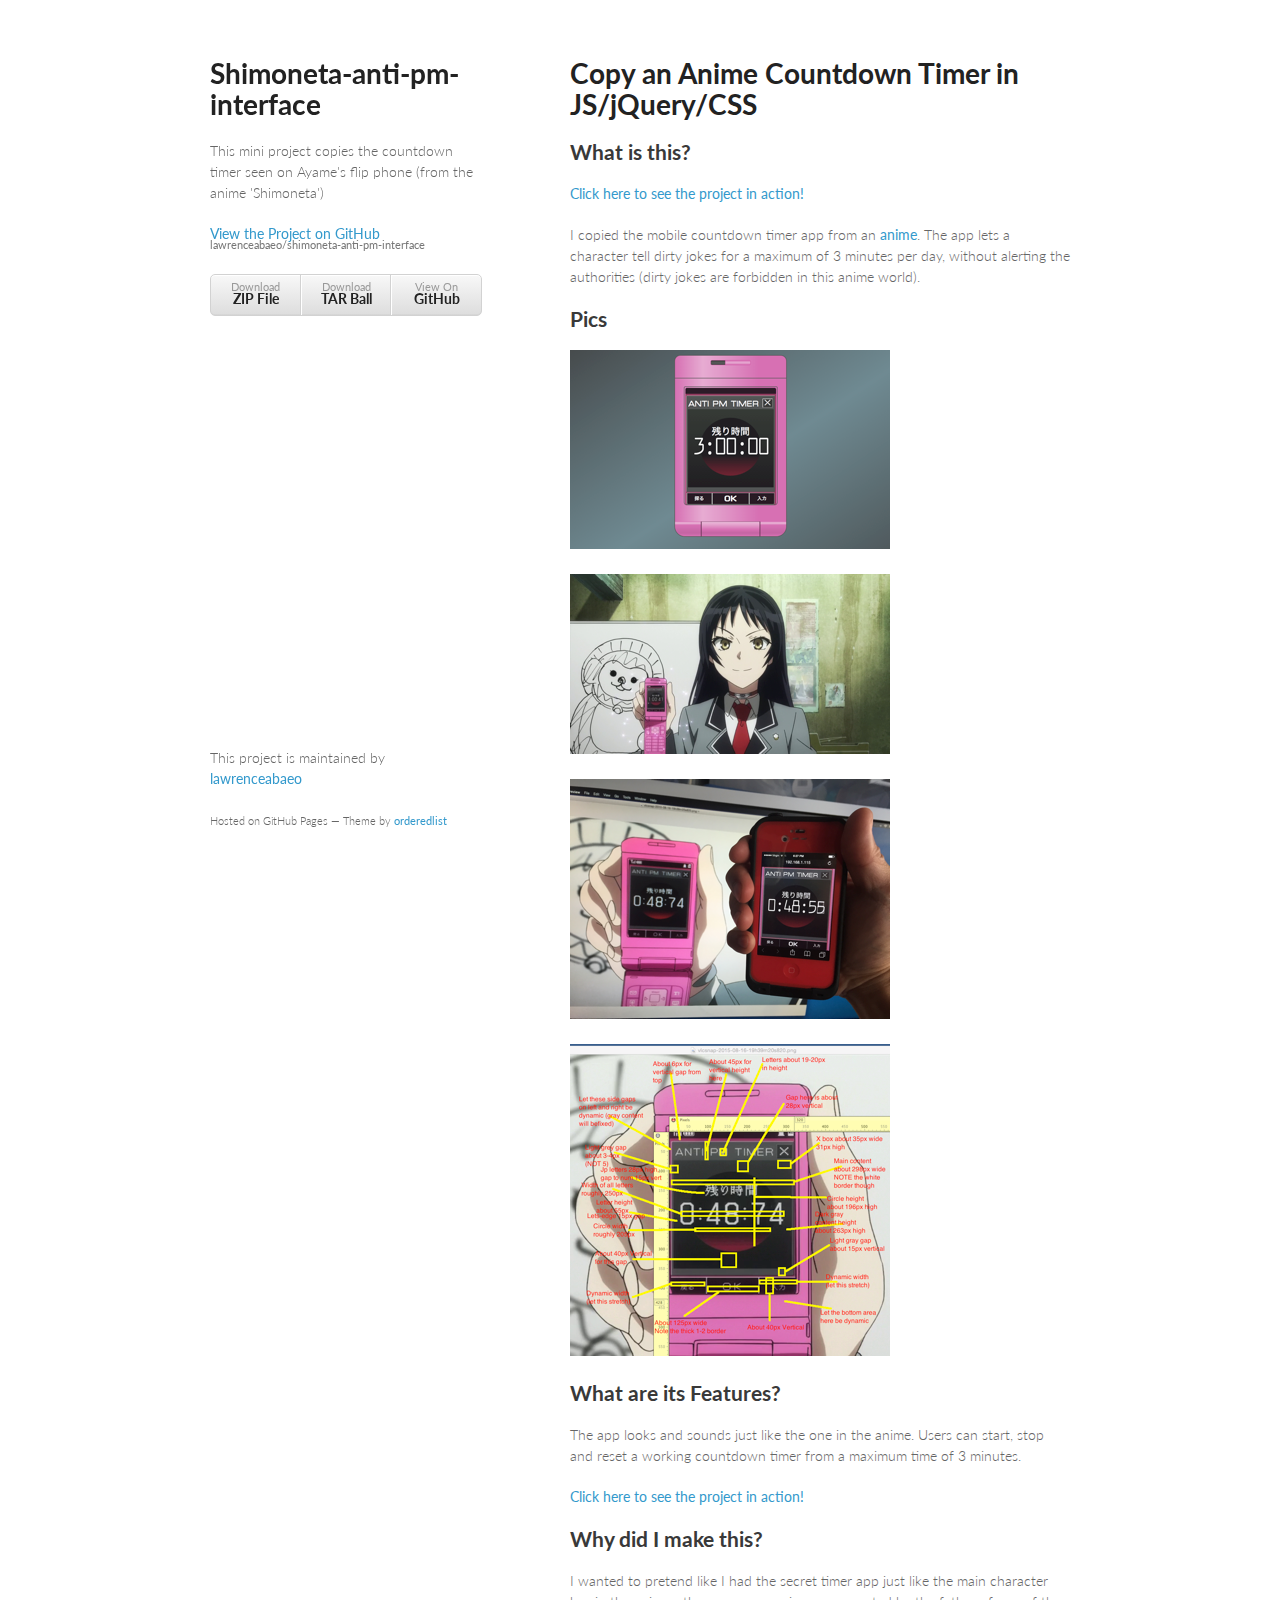
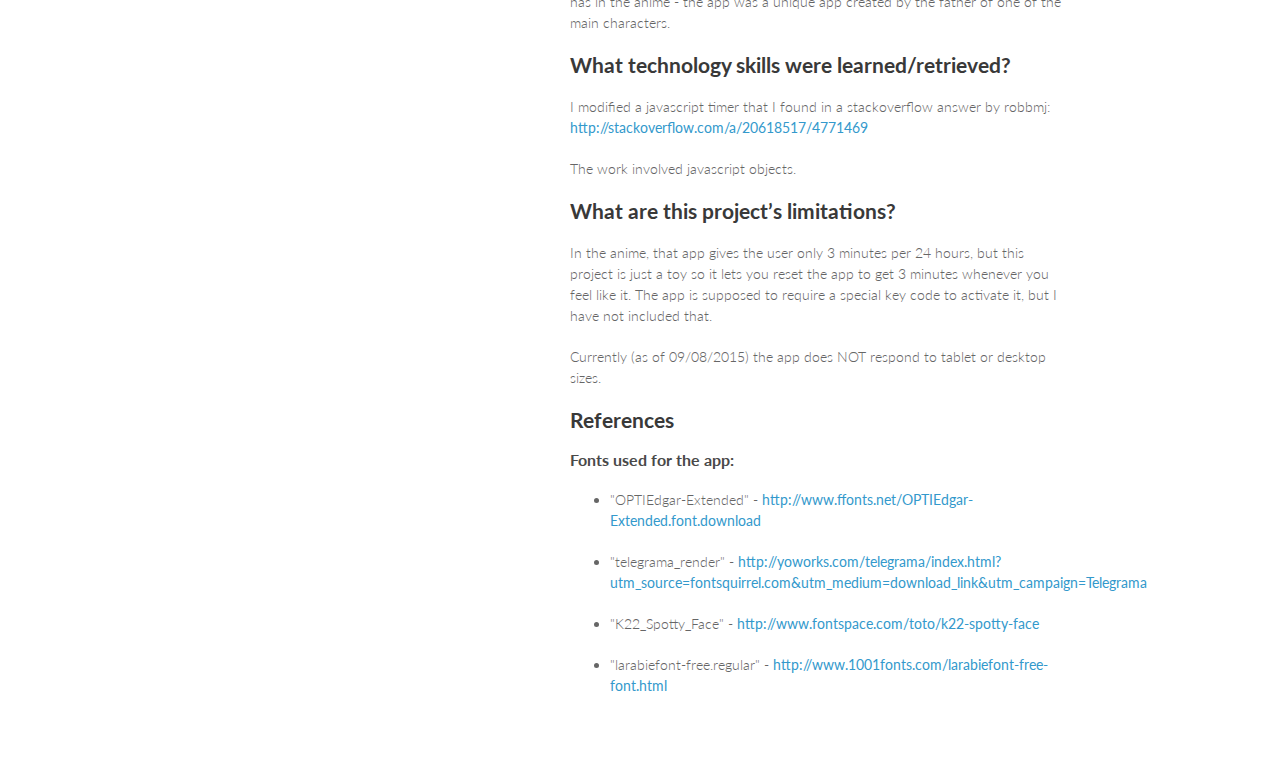
==== commit 0d7b9a0b: "Add picture that links to the actual app." ====
--- a/index.html
+++ b/index.html
@@ -1,88 +1,97 @@
 <!doctype html>
-<html class="no-js" lang="ja">
-    <head>
-        <meta charset="utf-8">
-        <meta http-equiv="x-ua-compatible" content="ie=edge">
-        <title></title>
-        <meta name="description" content="">
-        <meta name="viewport" content="width=device-width, initial-scale=1">
+<html>
+  <head>
+    <meta charset="utf-8">
+    <meta http-equiv="X-UA-Compatible" content="chrome=1">
+    <title>Shimoneta-anti-pm-interface by lawrenceabaeo</title>
 
-        <link rel="apple-touch-icon" href="apple-touch-icon.png">
-        <!-- Place favicon.ico in the root directory -->
+    <link rel="stylesheet" href="stylesheets/styles.css">
+    <link rel="stylesheet" href="stylesheets/github-light.css">
+    <link href='https://fonts.googleapis.com/css?family=Lato' rel='stylesheet' type='text/css'>
+    <link rel="stylesheet" href="stylesheets/my-styles.css">
+    <meta name="viewport" content="width=device-width, initial-scale=1, user-scalable=no">
+    <!--[if lt IE 9]>
+    <script src="//html5shiv.googlecode.com/svn/trunk/html5.js"></script>
+    <![endif]-->
+  </head>
+  <body>
+    <div class="wrapper">
+      <header>
+        <h1>Shimoneta-anti-pm-interface</h1>
+        <p>This mini project copies the countdown timer seen on Ayame&#39;s flip phone (from the anime &#39;Shimoneta&#39;)</p>
 
-        <link href='https://fonts.googleapis.com/css?family=Raleway+Dots' rel='stylesheet' type='text/css'>
-        <link rel="stylesheet" href="css/normalize.css">
-        <link rel="stylesheet" href="css/main.css">
-        <link rel="stylesheet" href="css/my-styles.css">
-        <script src="js/vendor/modernizr-2.8.3.min.js"></script>
-    </head>
-    <body>
-        <!--[if lt IE 8]>
-            <p class="browserupgrade">You are using an <strong>outdated</strong> browser. Please <a href="http://browsehappy.com/">upgrade your browser</a> to improve your experience.</p>
-        <![endif]-->
+        <p class="view"><a href="https://github.com/lawrenceabaeo/shimoneta-anti-pm-interface">View the Project on GitHub <small>lawrenceabaeo/shimoneta-anti-pm-interface</small></a></p>
 
-        <!-- Add your site or application content here -->
-      <div class='cell-phone-ear-speaker'>
-      <div class='cell-phone-speaker-cutout-wrapper'><div class='speaker-cutout speaker-cutout-left'>&nbsp;</div><div class='speaker-cutout speaker-cutout-right'>&nbsp;</div></div>
-      </div>
-      <div class='cell-phone-far-edge-wrapper'>
-      <div class='cell-phone-edge-wrapper'>
-      <div class='cell-phone-status-bar'>
-      </div>
-      <div class='dark-raspberry-wrapper'>
-          <div class='main-content-area'>
 
-            <div class='header-area'>
+        <ul>
+          <li><a href="https://github.com/lawrenceabaeo/shimoneta-anti-pm-interface/zipball/master">Download <strong>ZIP File</strong></a></li>
+          <li><a href="https://github.com/lawrenceabaeo/shimoneta-anti-pm-interface/tarball/master">Download <strong>TAR Ball</strong></a></li>
+          <li><a href="https://github.com/lawrenceabaeo/shimoneta-anti-pm-interface">View On <strong>GitHub</strong></a></li>
+        </ul>
+      </header>
+      <section>
+        <h1>
+<a id="copy-an-anime-countdown-timer-in-jsjquerycss" class="anchor" href="#copy-an-anime-countdown-timer-in-jsjquerycss" aria-hidden="true"><span class="octicon octicon-link"></span></a>Copy an Anime Countdown Timer in JS/jQuery/CSS</h1>
 
-              <div class='wrap-text-anti-pm-area'>
-                <h1 class="text-anti-pm"><a href='https://en.wikipedia.org/wiki/Shimoneta:_A_Boring_World_Where_the_Concept_of_Dirty_Jokes_Doesn’t_Exist' class='link-anti-pm' target='_blank'>&nbsp;ANTI&nbsp;&nbsp;PM&nbsp;&nbsp;TIMER&nbsp;&nbsp;</a></h1>
-              </div>
+<h2>
+<a id="what-is-this" class="anchor" href="#what-is-this" aria-hidden="true"><span class="octicon octicon-link"></span></a>What is this?</h2>
+<p><a href="http://lawrenceabaeo.github.io/shimoneta-anti-pm-interface/project/index.html">Click here to see the project in action!</a></p>
 
-              <button class='x-button'><span class='x-button-text'>X</span></button>
+<p>I copied the mobile countdown timer app from an <a href="https://en.wikipedia.org/wiki/Shimoneta:_A_Boring_World_Where_the_Concept_of_Dirty_Jokes_Doesn%E2%80%99t_Exist">anime</a>. The app lets a character tell dirty jokes for a maximum of 3 minutes per day, without alerting the authorities (dirty jokes are forbidden in this anime world). </p>
+        
+<h2>
+<a id="pics" class="anchor" href="#pics" aria-hidden="true"><span class="octicon octicon-link"></span></a>Pics</h2>
+    <p><a href="http://lawrenceabaeo.github.io/shimoneta-anti-pm-interface/project/index.html"><img src="img/screen_shot_320.png" alt="Thumbnail of screenshot of app."></a></p>
+    <p><a href="img/ayame_flip_phone.png"><img src="img/ayame_flip_phone_thumb_320.png" alt="Ayame showing the countdown timer running on her pink flip phone."></a></p>
+    <p><a href="img/comparison_1024.png"><img src="img/comparison_thumb_320.png" alt="Comparison of screenshot with real app."></a></p>
+    <p><a href="img/for_dimensions_marked_up.png"><img src="img/for_dimensions_marked_up_thumb_320.png" alt="Screenshot with notes on dimensions"></a></p>
 
-            </div>
+<h2>
+<a id="what-are-its-features" class="anchor" href="#what-are-its-features" aria-hidden="true"><span class="octicon octicon-link"></span></a>What are its Features?</h2>
 
-            <div class='dark-gray-content-area'>
-              <div class='red-orb'></div>
-              <p class='text-remaining-time'>残り時間</p>
-              <div class='countdown-numbers-area'>
-                <span class="text-countdown-numbers">0:00:00</span>
-              </div>
-            </div>
+<p>The app looks and sounds just like the one in the anime. Users can start, stop and reset a working countdown timer from a maximum time of 3 minutes.</p>
+<p><a href="http://lawrenceabaeo.github.io/shimoneta-anti-pm-interface/project/index.html">Click here to see the project in action!</a></p>
 
-          </div><!-- end of main-content-area --> 
-      
-      
-          <div class='bottom-buttons-area'>
-            <!-- Do NOT put buttons on newlines, because I want the 
-              buttons to line up next to each other WITHOUT gaps --> 
-            <button class='special-key-1 my-keys'>探る</button><button class='ok-button my-keys'><span class='ok-button-text'>OK</span></button><button class='special-key-3 my-keys'>入カ</button>
-          </div>
-        
-        </div><!-- dark-raspberry-wrapper --> 
-        </div><!-- cell-phone-edge-wrapper --> 
-        
-      <!-- <hr class='flip-phone-crease'> --> 
-          <div class='full-hinge-area'>
-            <div class='hinge-portion-b-area'>
-              &nbsp;
-            </div>
-          </div>
-        </div><!-- cell-phone-far-edge-wrapper --> 
-      
-        <audio class="sound-effect" src="./audio/56k_from_episode_sound_effect.mp3" preload="auto"></audio><!-- note that preload is disabled on iphone, and probably Android as well -->
+<h2>
+<a id="why-did-i-make-this" class="anchor" href="#why-did-i-make-this" aria-hidden="true"><span class="octicon octicon-link"></span></a>Why did I make this?</h2>
 
-        <script src="//ajax.googleapis.com/ajax/libs/jquery/1.11.2/jquery.min.js"></script>
-        <script>window.jQuery || document.write('<script src="js/vendor/jquery-1.11.2.min.js"><\/script>')</script>
-        <script src="js/plugins.js"></script>
-        <script src="js/main.js"></script>
-        <script>
-          (function(i,s,o,g,r,a,m){i['GoogleAnalyticsObject']=r;i[r]=i[r]||function(){
-          (i[r].q=i[r].q||[]).push(arguments)},i[r].l=1*new Date();a=s.createElement(o),
-          m=s.getElementsByTagName(o)[0];a.async=1;a.src=g;m.parentNode.insertBefore(a,m)
-          })(window,document,'script','//www.google-analytics.com/analytics.js','ga');
-          ga('create', 'UA-67497554-1', 'auto');
-          ga('send', 'pageview');
-        </script>
-    </body>
+<p>I wanted to pretend like I had the secret timer app just like the main character has in the anime - the app was a unique app created by the father of one of the main characters. </p>
+
+<h2>
+<a id="what-technology-skills-were-learnedretrieved" class="anchor" href="#what-technology-skills-were-learnedretrieved" aria-hidden="true"><span class="octicon octicon-link"></span></a>What technology skills were learned/retrieved?</h2>
+
+<p>I modified a javascript timer that I found in a stackoverflow answer by robbmj: 
+<a href="http://stackoverflow.com/a/20618517/4771469">http://stackoverflow.com/a/20618517/4771469</a></p>
+
+<p>The work involved javascript objects. </p>
+
+<h2>
+<a id="what-are-this-projects-limitations" class="anchor" href="#what-are-this-projects-limitations" aria-hidden="true"><span class="octicon octicon-link"></span></a>What are this project’s limitations?</h2>
+
+<p>In the anime, that app gives the user only 3 minutes per 24 hours, but this project is just a toy so it lets you reset the app to get 3 minutes whenever you feel like it. The app is supposed to require a special key code to activate it, but I have not included that. </p>
+
+<p>Currently (as of 09/08/2015) the app does NOT respond to tablet or desktop sizes.</p>
+
+<h2>
+<a id="references" class="anchor" href="#references" aria-hidden="true"><span class="octicon octicon-link"></span></a>References</h2>
+
+<h3>
+<a id="fonts-used-for-the-app" class="anchor" href="#fonts-used-for-the-app" aria-hidden="true"><span class="octicon octicon-link"></span></a>Fonts used for the app:</h3>
+
+<ul>
+<li><p>"OPTIEdgar-Extended" - <a href="http://www.ffonts.net/OPTIEdgar-Extended.font.download">http://www.ffonts.net/OPTIEdgar-Extended.font.download</a></p></li>
+<li><p>"telegrama_render" - <a href="http://yoworks.com/telegrama/index.html?utm_source=fontsquirrel.com&amp;utm_medium=download_link&amp;utm_campaign=Telegrama">http://yoworks.com/telegrama/index.html?utm_source=fontsquirrel.com&amp;utm_medium=download_link&amp;utm_campaign=Telegrama</a></p></li>
+<li><p>"K22_Spotty_Face" - <a href="http://www.fontspace.com/toto/k22-spotty-face">http://www.fontspace.com/toto/k22-spotty-face</a></p></li>
+<li>"larabiefont-free.regular" - <a href="http://www.1001fonts.com/larabiefont-free-font.html">http://www.1001fonts.com/larabiefont-free-font.html</a>
+</li>
+</ul>
+      </section>
+      <footer>
+        <p>This project is maintained by <a href="https://github.com/lawrenceabaeo">lawrenceabaeo</a></p>
+        <p><small>Hosted on GitHub Pages &mdash; Theme by <a href="https://github.com/orderedlist">orderedlist</a></small></p>
+      </footer>
+    </div>
+    <script src="javascripts/scale.fix.js"></script>
+    
+  </body>
 </html>
--- a/stylesheets/styles.css
+++ b/stylesheets/styles.css
@@ -0,0 +1,259 @@
+/**
+@import url(https://fonts.googleapis.com/css?family=Lato:300italic,700italic,300,700);
+**/ 
+
+@import url(https://fonts.googleapis.com/css?family=Lato);
+
+body {
+  padding:50px;
+  font:14px/1.5 Lato, "Helvetica Neue", Helvetica, Arial, sans-serif;
+  color:#777;
+  font-weight:300;
+}
+
+h1, h2, h3, h4, h5, h6 {
+  color:#222;
+  margin:0 0 20px;
+}
+
+p, ul, ol, table, pre, dl {
+  margin:0 0 20px;
+}
+
+h1, h2, h3 {
+  line-height:1.1;
+}
+
+h1 {
+  font-size:28px;
+}
+
+h2 {
+  color:#393939;
+}
+
+h3, h4, h5, h6 {
+  color:#494949;
+}
+
+a {
+  color:#39c;
+  font-weight:400;
+  text-decoration:none;
+}
+
+a small {
+  font-size:11px;
+  color:#777;
+  margin-top:-0.6em;
+  display:block;
+}
+
+.wrapper {
+  width:860px;
+  margin:0 auto;
+}
+
+blockquote {
+  border-left:1px solid #e5e5e5;
+  margin:0;
+  padding:0 0 0 20px;
+  font-style:italic;
+}
+
+code, pre {
+  font-family:Monaco, Bitstream Vera Sans Mono, Lucida Console, Terminal;
+  color:#333;
+  font-size:12px;
+}
+
+pre {
+  padding:8px 15px;
+  background: #f8f8f8;
+  border-radius:5px;
+  border:1px solid #e5e5e5;
+  overflow-x: auto;
+}
+
+table {
+  width:100%;
+  border-collapse:collapse;
+}
+
+th, td {
+  text-align:left;
+  padding:5px 10px;
+  border-bottom:1px solid #e5e5e5;
+}
+
+dt {
+  color:#444;
+  font-weight:700;
+}
+
+th {
+  color:#444;
+}
+
+img {
+  max-width:100%;
+}
+
+header {
+  width:270px;
+  float:left;
+  position:fixed;
+}
+
+header ul {
+  list-style:none;
+  height:40px;
+
+  padding:0;
+
+  background: #eee;
+  background: -moz-linear-gradient(top, #f8f8f8 0%, #dddddd 100%);
+  background: -webkit-gradient(linear, left top, left bottom, color-stop(0%,#f8f8f8), color-stop(100%,#dddddd));
+  background: -webkit-linear-gradient(top, #f8f8f8 0%,#dddddd 100%);
+  background: -o-linear-gradient(top, #f8f8f8 0%,#dddddd 100%);
+  background: -ms-linear-gradient(top, #f8f8f8 0%,#dddddd 100%);
+  background: linear-gradient(top, #f8f8f8 0%,#dddddd 100%);
+
+  border-radius:5px;
+  border:1px solid #d2d2d2;
+  box-shadow:inset #fff 0 1px 0, inset rgba(0,0,0,0.03) 0 -1px 0;
+  width:270px;
+}
+
+header li {
+  width:89px;
+  float:left;
+  border-right:1px solid #d2d2d2;
+  height:40px;
+}
+
+header ul a {
+  line-height:1;
+  font-size:11px;
+  color:#999;
+  display:block;
+  text-align:center;
+  padding-top:6px;
+  height:40px;
+}
+
+strong {
+  color:#222;
+  font-weight:700;
+}
+
+header ul li + li {
+  width:88px;
+  border-left:1px solid #fff;
+}
+
+header ul li + li + li {
+  border-right:none;
+  width:89px;
+}
+
+header ul a strong {
+  font-size:14px;
+  display:block;
+  color:#222;
+}
+
+section {
+  width:500px;
+  float:right;
+  padding-bottom:50px;
+}
+
+small {
+  font-size:11px;
+}
+
+hr {
+  border:0;
+  background:#e5e5e5;
+  height:1px;
+  margin:0 0 20px;
+}
+
+footer {
+  width:270px;
+  float:left;
+  position:fixed;
+  bottom:50px;
+}
+
+@media print, screen and (max-width: 960px) {
+
+  div.wrapper {
+    width:auto;
+    margin:0;
+  }
+
+  header, section, footer {
+    float:none;
+    position:static;
+    width:auto;
+  }
+
+  header {
+    padding-right:320px;
+  }
+
+  section {
+    border:1px solid #e5e5e5;
+    border-width:1px 0;
+    padding:20px 0;
+    margin:0 0 20px;
+  }
+
+  header a small {
+    display:inline;
+  }
+
+  header ul {
+    position:absolute;
+    right:50px;
+    top:52px;
+  }
+}
+
+@media print, screen and (max-width: 720px) {
+  body {
+    word-wrap:break-word;
+  }
+
+  header {
+    padding:0;
+  }
+
+  header ul, header p.view {
+    position:static;
+  }
+
+  pre, code {
+    word-wrap:normal;
+  }
+}
+
+@media print, screen and (max-width: 480px) {
+  body {
+    padding:15px;
+  }
+
+  header ul {
+    display:none;
+  }
+}
+
+@media print {
+  body {
+    padding:0.4in;
+    font-size:12pt;
+    color:#444;
+  }
+}
--- a/stylesheets/github-light.css
+++ b/stylesheets/github-light.css
@@ -0,0 +1,116 @@
+/*
+   Copyright 2014 GitHub Inc.
+
+   Licensed under the Apache License, Version 2.0 (the "License");
+   you may not use this file except in compliance with the License.
+   You may obtain a copy of the License at
+
+       http://www.apache.org/licenses/LICENSE-2.0
+
+   Unless required by applicable law or agreed to in writing, software
+   distributed under the License is distributed on an "AS IS" BASIS,
+   WITHOUT WARRANTIES OR CONDITIONS OF ANY KIND, either express or implied.
+   See the License for the specific language governing permissions and
+   limitations under the License.
+
+*/
+
+.pl-c /* comment */ {
+  color: #969896;
+}
+
+.pl-c1      /* constant, markup.raw, meta.diff.header, meta.module-reference, meta.property-name, support, support.constant, support.variable, variable.other.constant */,
+.pl-s .pl-v /* string variable */ {
+  color: #0086b3;
+}
+
+.pl-e  /* entity */,
+.pl-en /* entity.name */ {
+  color: #795da3;
+}
+
+.pl-s .pl-s1 /* string source */,
+.pl-smi      /* storage.modifier.import, storage.modifier.package, storage.type.java, variable.other, variable.parameter.function */ {
+  color: #333;
+}
+
+.pl-ent /* entity.name.tag */ {
+  color: #63a35c;
+}
+
+.pl-k /* keyword, storage, storage.type */ {
+  color: #a71d5d;
+}
+
+.pl-pds              /* punctuation.definition.string, string.regexp.character-class */,
+.pl-s                /* string */,
+.pl-s .pl-pse .pl-s1 /* string punctuation.section.embedded source */,
+.pl-sr               /* string.regexp */,
+.pl-sr .pl-cce       /* string.regexp constant.character.escape */,
+.pl-sr .pl-sra       /* string.regexp string.regexp.arbitrary-repitition */,
+.pl-sr .pl-sre       /* string.regexp source.ruby.embedded */ {
+  color: #183691;
+}
+
+.pl-v /* variable */ {
+  color: #ed6a43;
+}
+
+.pl-id /* invalid.deprecated */ {
+  color: #b52a1d;
+}
+
+.pl-ii /* invalid.illegal */ {
+  background-color: #b52a1d;
+  color: #f8f8f8;
+}
+
+.pl-sr .pl-cce /* string.regexp constant.character.escape */ {
+  color: #63a35c;
+  font-weight: bold;
+}
+
+.pl-ml /* markup.list */ {
+  color: #693a17;
+}
+
+.pl-mh        /* markup.heading */,
+.pl-mh .pl-en /* markup.heading entity.name */,
+.pl-ms        /* meta.separator */ {
+  color: #1d3e81;
+  font-weight: bold;
+}
+
+.pl-mq /* markup.quote */ {
+  color: #008080;
+}
+
+.pl-mi /* markup.italic */ {
+  color: #333;
+  font-style: italic;
+}
+
+.pl-mb /* markup.bold */ {
+  color: #333;
+  font-weight: bold;
+}
+
+.pl-md /* markup.deleted, meta.diff.header.from-file */ {
+  background-color: #ffecec;
+  color: #bd2c00;
+}
+
+.pl-mi1 /* markup.inserted, meta.diff.header.to-file */ {
+  background-color: #eaffea;
+  color: #55a532;
+}
+
+.pl-mdr /* meta.diff.range */ {
+  color: #795da3;
+  font-weight: bold;
+}
+
+.pl-mo /* meta.output */ {
+  color: #1d3e81;
+}
+
--- a/stylesheets/my-styles.css
+++ b/stylesheets/my-styles.css
@@ -0,0 +1,4 @@
+/***** my-styles.css *****/
+body {
+  color: #666666;
+}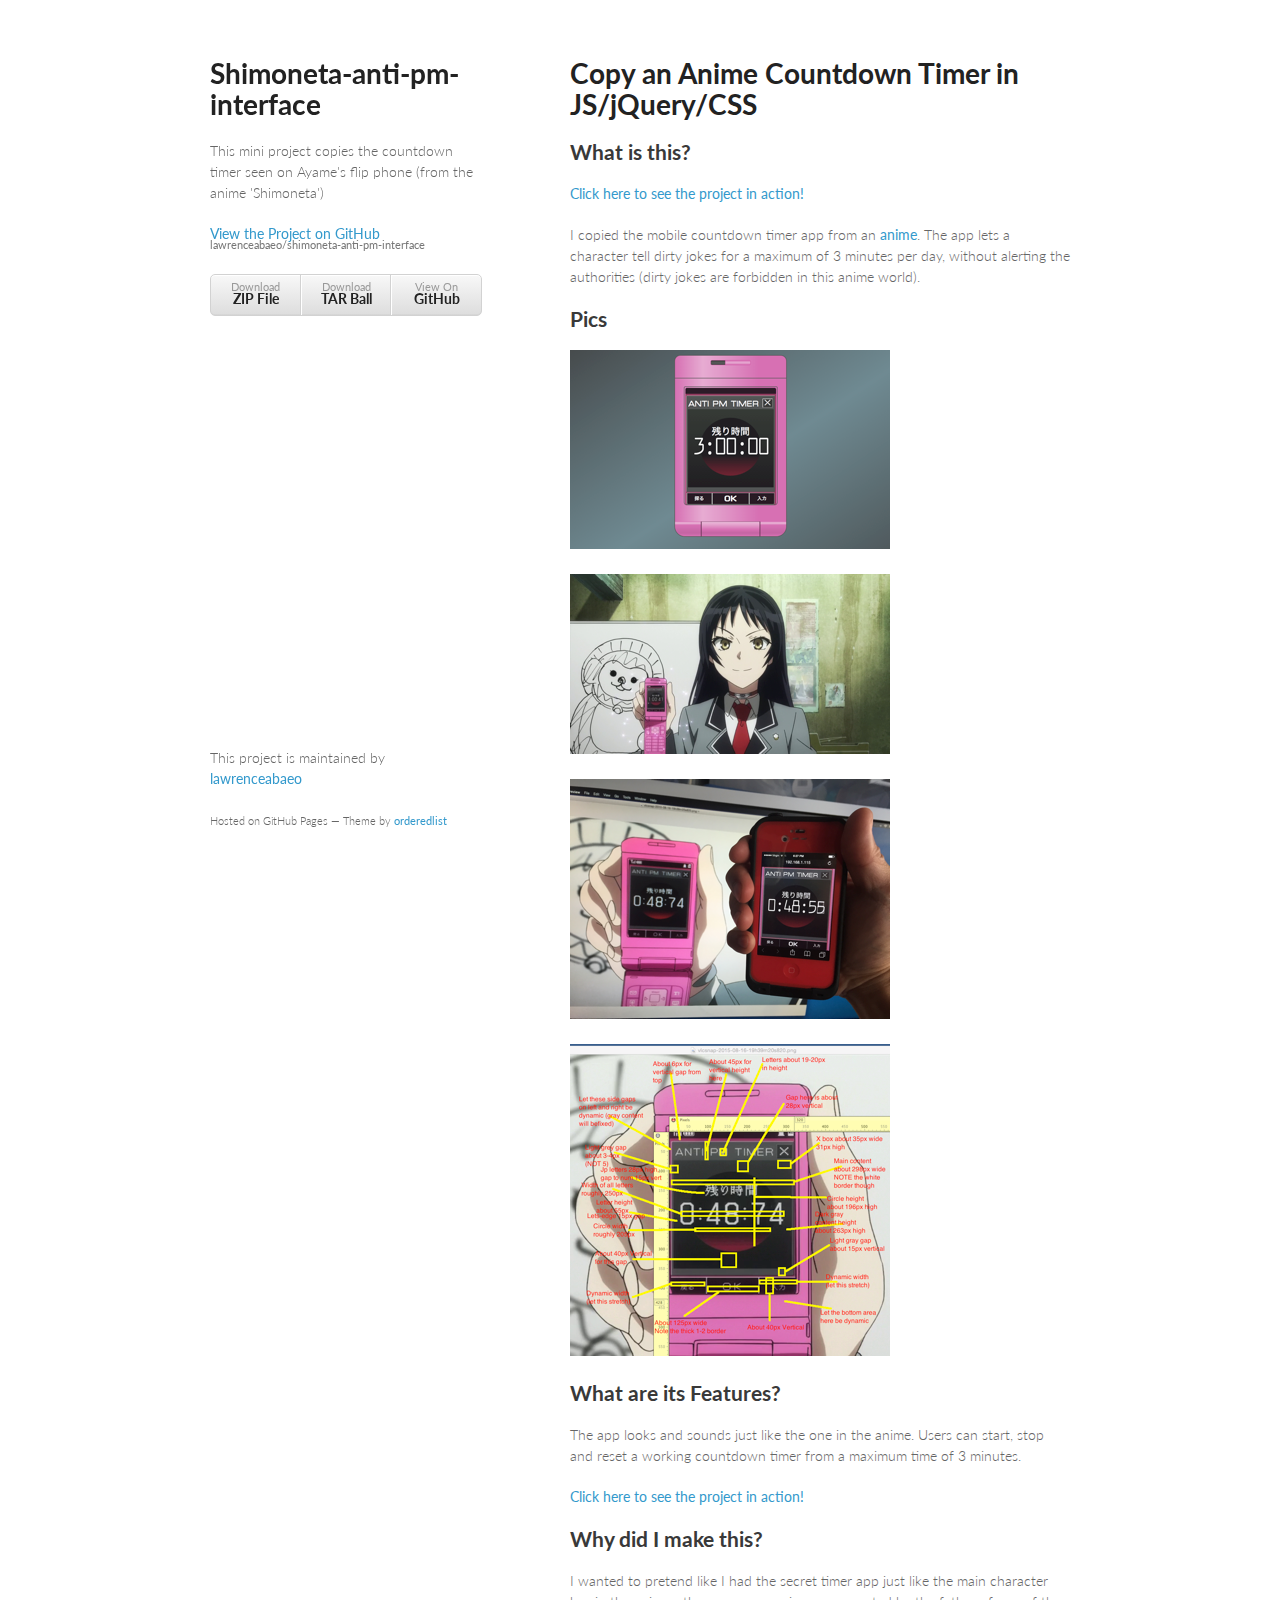
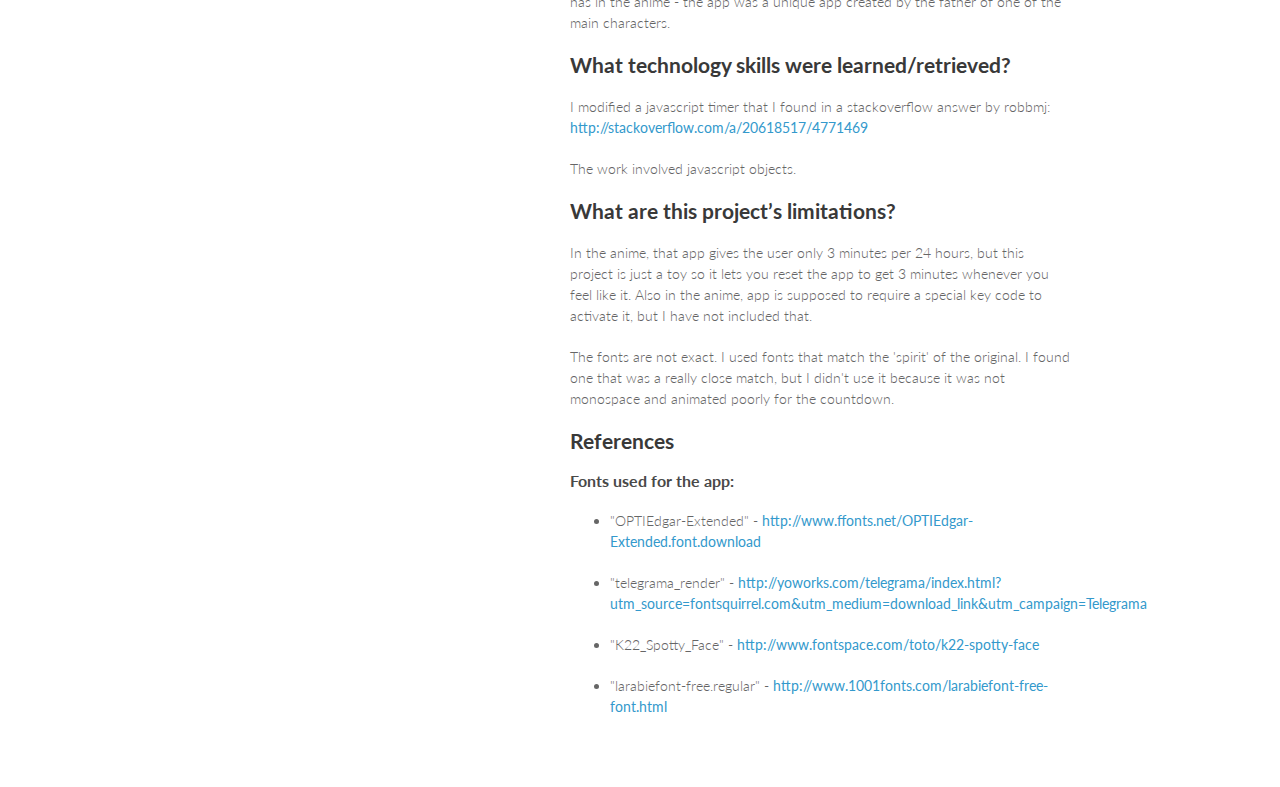
==== commit 0172c86c: "Edited the project blog." ====
--- a/index.html
+++ b/index.html
@@ -68,9 +68,9 @@
 <h2>
 <a id="what-are-this-projects-limitations" class="anchor" href="#what-are-this-projects-limitations" aria-hidden="true"><span class="octicon octicon-link"></span></a>What are this project’s limitations?</h2>
 
-<p>In the anime, that app gives the user only 3 minutes per 24 hours, but this project is just a toy so it lets you reset the app to get 3 minutes whenever you feel like it. The app is supposed to require a special key code to activate it, but I have not included that. </p>
+<p>In the anime, that app gives the user only 3 minutes per 24 hours, but this project is just a toy so it lets you reset the app to get 3 minutes whenever you feel like it. Also in the anime, app is supposed to require a special key code to activate it, but I have not included that. </p>
 
-<p>Currently (as of 09/08/2015) the app does NOT respond to tablet or desktop sizes.</p>
+<p>The fonts are not exact. I used fonts that match the 'spirit' of the original. I found one that was a really close match, but I didn't use it because it was not monospace and animated poorly for the countdown.</p>
 
 <h2>
 <a id="references" class="anchor" href="#references" aria-hidden="true"><span class="octicon octicon-link"></span></a>References</h2>
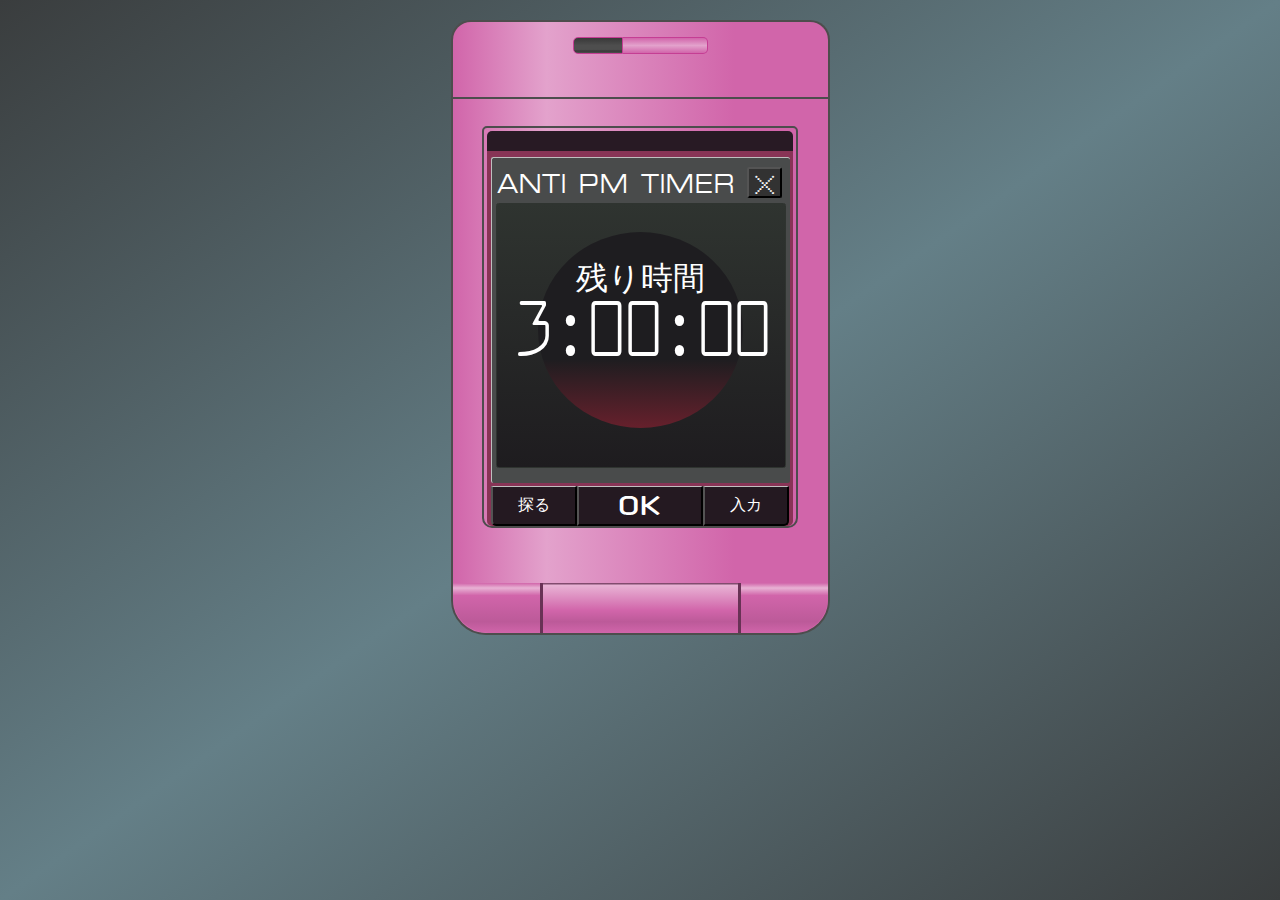
==== commit 39b6973f: "Fix #3." ====
--- a/index.html
+++ b/index.html
@@ -1,97 +1,108 @@
 <!doctype html>
-<html>
-  <head>
-    <meta charset="utf-8">
-    <meta http-equiv="X-UA-Compatible" content="chrome=1">
-    <title>Shimoneta-anti-pm-interface by lawrenceabaeo</title>
+<html class="no-js" lang="ja">
+    <head>
+        <meta charset="utf-8">
+        <meta http-equiv="x-ua-compatible" content="ie=edge">
+        <title></title>
+      <!-- favicon stuff --> 
+      <!-- from http://www.favicon-generator.org/ --> 
+      <link rel="apple-touch-icon" sizes="57x57" href="/apple-icon-57x57.png">
+<link rel="apple-touch-icon" sizes="60x60" href="/apple-icon-60x60.png">
+<link rel="apple-touch-icon" sizes="72x72" href="/apple-icon-72x72.png">
+<link rel="apple-touch-icon" sizes="76x76" href="/apple-icon-76x76.png">
+<link rel="apple-touch-icon" sizes="114x114" href="/apple-icon-114x114.png">
+<link rel="apple-touch-icon" sizes="120x120" href="/apple-icon-120x120.png">
+<link rel="apple-touch-icon" sizes="144x144" href="/apple-icon-144x144.png">
+<link rel="apple-touch-icon" sizes="152x152" href="/apple-icon-152x152.png">
+<link rel="apple-touch-icon" sizes="180x180" href="/apple-icon-180x180.png">
+<link rel="icon" type="image/png" sizes="192x192"  href="/android-icon-192x192.png">
+<link rel="icon" type="image/png" sizes="32x32" href="/favicon-32x32.png">
+<link rel="icon" type="image/png" sizes="96x96" href="/favicon-96x96.png">
+<link rel="icon" type="image/png" sizes="16x16" href="/favicon-16x16.png">
+<link rel="manifest" href="/manifest.json">
+<meta name="msapplication-TileColor" content="#ffffff">
+<meta name="msapplication-TileImage" content="/ms-icon-144x144.png">
+<meta name="theme-color" content="#ffffff">
+      <!-- end of favicon stuff --> 
+        <meta name="description" content="">
+        <meta name="viewport" content="width=device-width, initial-scale=1">
 
-    <link rel="stylesheet" href="stylesheets/styles.css">
-    <link rel="stylesheet" href="stylesheets/github-light.css">
-    <link href='https://fonts.googleapis.com/css?family=Lato' rel='stylesheet' type='text/css'>
-    <link rel="stylesheet" href="stylesheets/my-styles.css">
-    <meta name="viewport" content="width=device-width, initial-scale=1, user-scalable=no">
-    <!--[if lt IE 9]>
-    <script src="//html5shiv.googlecode.com/svn/trunk/html5.js"></script>
-    <![endif]-->
-  </head>
-  <body>
-    <div class="wrapper">
-      <header>
-        <h1>Shimoneta-anti-pm-interface</h1>
-        <p>This mini project copies the countdown timer seen on Ayame&#39;s flip phone (from the anime &#39;Shimoneta&#39;)</p>
+        <link rel="apple-touch-icon" href="apple-touch-icon.png">
+        <!-- Place favicon.ico in the root directory -->
 
-        <p class="view"><a href="https://github.com/lawrenceabaeo/shimoneta-anti-pm-interface">View the Project on GitHub <small>lawrenceabaeo/shimoneta-anti-pm-interface</small></a></p>
+        <link href='https://fonts.googleapis.com/css?family=Raleway+Dots' rel='stylesheet' type='text/css'>
+        <link rel="stylesheet" href="css/normalize.css">
+        <link rel="stylesheet" href="css/main.css">
+        <link rel="stylesheet" href="css/my-styles.css">
+        <script src="js/vendor/modernizr-2.8.3.min.js"></script>
+    </head>
+    <body>
+        <!--[if lt IE 8]>
+            <p class="browserupgrade">You are using an <strong>outdated</strong> browser. Please <a href="http://browsehappy.com/">upgrade your browser</a> to improve your experience.</p>
+        <![endif]-->
 
+        <!-- Add your site or application content here -->
+      <div class='cell-phone-ear-speaker'>
+      <div class='cell-phone-speaker-cutout-wrapper'><div class='speaker-cutout speaker-cutout-left'>&nbsp;</div><div class='speaker-cutout speaker-cutout-right'>&nbsp;</div></div>
+      </div>
+      <div class='cell-phone-far-edge-wrapper'>
+      <div class='cell-phone-edge-wrapper'>
+      <div class='cell-phone-status-bar'>
+      </div>
+      <div class='dark-raspberry-wrapper'>
+          <div class='main-content-area'>
 
-        <ul>
-          <li><a href="https://github.com/lawrenceabaeo/shimoneta-anti-pm-interface/zipball/master">Download <strong>ZIP File</strong></a></li>
-          <li><a href="https://github.com/lawrenceabaeo/shimoneta-anti-pm-interface/tarball/master">Download <strong>TAR Ball</strong></a></li>
-          <li><a href="https://github.com/lawrenceabaeo/shimoneta-anti-pm-interface">View On <strong>GitHub</strong></a></li>
-        </ul>
-      </header>
-      <section>
-        <h1>
-<a id="copy-an-anime-countdown-timer-in-jsjquerycss" class="anchor" href="#copy-an-anime-countdown-timer-in-jsjquerycss" aria-hidden="true"><span class="octicon octicon-link"></span></a>Copy an Anime Countdown Timer in JS/jQuery/CSS</h1>
+            <div class='header-area'>
 
-<h2>
-<a id="what-is-this" class="anchor" href="#what-is-this" aria-hidden="true"><span class="octicon octicon-link"></span></a>What is this?</h2>
-<p><a href="http://lawrenceabaeo.github.io/shimoneta-anti-pm-interface/project/index.html">Click here to see the project in action!</a></p>
+              <div class='wrap-text-anti-pm-area'>
+                <h1 class="text-anti-pm"><a href='https://en.wikipedia.org/wiki/Shimoneta:_A_Boring_World_Where_the_Concept_of_Dirty_Jokes_Doesn’t_Exist' class='link-anti-pm' target='_blank'>&nbsp;ANTI&nbsp;&nbsp;PM&nbsp;&nbsp;TIMER&nbsp;&nbsp;</a></h1>
+              </div>
 
-<p>I copied the mobile countdown timer app from an <a href="https://en.wikipedia.org/wiki/Shimoneta:_A_Boring_World_Where_the_Concept_of_Dirty_Jokes_Doesn%E2%80%99t_Exist">anime</a>. The app lets a character tell dirty jokes for a maximum of 3 minutes per day, without alerting the authorities (dirty jokes are forbidden in this anime world). </p>
+              <button class='x-button'><span class='x-button-text'>X</span></button>
+
+            </div>
+
+            <div class='dark-gray-content-area'>
+              <div class='red-orb'></div>
+              <p class='text-remaining-time'>残り時間</p>
+              <div class='countdown-numbers-area'>
+                <span class="text-countdown-numbers">0:00:00</span>
+              </div>
+            </div>
+
+          </div><!-- end of main-content-area --> 
+      
+      
+          <div class='bottom-buttons-area'>
+            <!-- Do NOT put buttons on newlines, because I want the 
+              buttons to line up next to each other WITHOUT gaps --> 
+            <button class='special-key-1 my-keys'>探る</button><button class='ok-button my-keys'><span class='ok-button-text'>OK</span></button><button class='special-key-3 my-keys'>入カ</button>
+          </div>
         
-<h2>
-<a id="pics" class="anchor" href="#pics" aria-hidden="true"><span class="octicon octicon-link"></span></a>Pics</h2>
-    <p><a href="http://lawrenceabaeo.github.io/shimoneta-anti-pm-interface/project/index.html"><img src="img/screen_shot_320.png" alt="Thumbnail of screenshot of app."></a></p>
-    <p><a href="img/ayame_flip_phone.png"><img src="img/ayame_flip_phone_thumb_320.png" alt="Ayame showing the countdown timer running on her pink flip phone."></a></p>
-    <p><a href="img/comparison_1024.png"><img src="img/comparison_thumb_320.png" alt="Comparison of screenshot with real app."></a></p>
-    <p><a href="img/for_dimensions_marked_up.png"><img src="img/for_dimensions_marked_up_thumb_320.png" alt="Screenshot with notes on dimensions"></a></p>
+        </div><!-- dark-raspberry-wrapper --> 
+        </div><!-- cell-phone-edge-wrapper --> 
+        
+      <!-- <hr class='flip-phone-crease'> --> 
+          <div class='full-hinge-area'>
+            <div class='hinge-portion-b-area'>
+              &nbsp;
+            </div>
+          </div>
+        </div><!-- cell-phone-far-edge-wrapper --> 
+      
+        <audio class="sound-effect" src="./audio/56k_from_episode_sound_effect.mp3" preload="auto"></audio><!-- note that preload is disabled on iphone, and probably Android as well -->
 
-<h2>
-<a id="what-are-its-features" class="anchor" href="#what-are-its-features" aria-hidden="true"><span class="octicon octicon-link"></span></a>What are its Features?</h2>
-
-<p>The app looks and sounds just like the one in the anime. Users can start, stop and reset a working countdown timer from a maximum time of 3 minutes.</p>
-<p><a href="http://lawrenceabaeo.github.io/shimoneta-anti-pm-interface/project/index.html">Click here to see the project in action!</a></p>
-
-<h2>
-<a id="why-did-i-make-this" class="anchor" href="#why-did-i-make-this" aria-hidden="true"><span class="octicon octicon-link"></span></a>Why did I make this?</h2>
-
-<p>I wanted to pretend like I had the secret timer app just like the main character has in the anime - the app was a unique app created by the father of one of the main characters. </p>
-
-<h2>
-<a id="what-technology-skills-were-learnedretrieved" class="anchor" href="#what-technology-skills-were-learnedretrieved" aria-hidden="true"><span class="octicon octicon-link"></span></a>What technology skills were learned/retrieved?</h2>
-
-<p>I modified a javascript timer that I found in a stackoverflow answer by robbmj: 
-<a href="http://stackoverflow.com/a/20618517/4771469">http://stackoverflow.com/a/20618517/4771469</a></p>
-
-<p>The work involved javascript objects. </p>
-
-<h2>
-<a id="what-are-this-projects-limitations" class="anchor" href="#what-are-this-projects-limitations" aria-hidden="true"><span class="octicon octicon-link"></span></a>What are this project’s limitations?</h2>
-
-<p>In the anime, that app gives the user only 3 minutes per 24 hours, but this project is just a toy so it lets you reset the app to get 3 minutes whenever you feel like it. Also in the anime, app is supposed to require a special key code to activate it, but I have not included that. </p>
-
-<p>The fonts are not exact. I used fonts that match the 'spirit' of the original. I found one that was a really close match, but I didn't use it because it was not monospace and animated poorly for the countdown.</p>
-
-<h2>
-<a id="references" class="anchor" href="#references" aria-hidden="true"><span class="octicon octicon-link"></span></a>References</h2>
-
-<h3>
-<a id="fonts-used-for-the-app" class="anchor" href="#fonts-used-for-the-app" aria-hidden="true"><span class="octicon octicon-link"></span></a>Fonts used for the app:</h3>
-
-<ul>
-<li><p>"OPTIEdgar-Extended" - <a href="http://www.ffonts.net/OPTIEdgar-Extended.font.download">http://www.ffonts.net/OPTIEdgar-Extended.font.download</a></p></li>
-<li><p>"telegrama_render" - <a href="http://yoworks.com/telegrama/index.html?utm_source=fontsquirrel.com&amp;utm_medium=download_link&amp;utm_campaign=Telegrama">http://yoworks.com/telegrama/index.html?utm_source=fontsquirrel.com&amp;utm_medium=download_link&amp;utm_campaign=Telegrama</a></p></li>
-<li><p>"K22_Spotty_Face" - <a href="http://www.fontspace.com/toto/k22-spotty-face">http://www.fontspace.com/toto/k22-spotty-face</a></p></li>
-<li>"larabiefont-free.regular" - <a href="http://www.1001fonts.com/larabiefont-free-font.html">http://www.1001fonts.com/larabiefont-free-font.html</a>
-</li>
-</ul>
-      </section>
-      <footer>
-        <p>This project is maintained by <a href="https://github.com/lawrenceabaeo">lawrenceabaeo</a></p>
-        <p><small>Hosted on GitHub Pages &mdash; Theme by <a href="https://github.com/orderedlist">orderedlist</a></small></p>
-      </footer>
-    </div>
-    <script src="javascripts/scale.fix.js"></script>
-    
-  </body>
+        <script src="//ajax.googleapis.com/ajax/libs/jquery/1.11.2/jquery.min.js"></script>
+        <script>window.jQuery || document.write('<script src="js/vendor/jquery-1.11.2.min.js"><\/script>')</script>
+        <script src="js/plugins.js"></script>
+        <script src="js/main.js"></script>
+        <script>
+          (function(i,s,o,g,r,a,m){i['GoogleAnalyticsObject']=r;i[r]=i[r]||function(){
+          (i[r].q=i[r].q||[]).push(arguments)},i[r].l=1*new Date();a=s.createElement(o),
+          m=s.getElementsByTagName(o)[0];a.async=1;a.src=g;m.parentNode.insertBefore(a,m)
+          })(window,document,'script','//www.google-analytics.com/analytics.js','ga');
+          ga('create', 'UA-67497554-1', 'auto');
+          ga('send', 'pageview');
+        </script>
+    </body>
 </html>
--- a/css/main.css
+++ b/css/main.css
@@ -0,0 +1,279 @@
+/*! HTML5 Boilerplate v5.1.0 | MIT License | https://html5boilerplate.com/ */
+
+/*
+ * What follows is the result of much research on cross-browser styling.
+ * Credit left inline and big thanks to Nicolas Gallagher, Jonathan Neal,
+ * Kroc Camen, and the H5BP dev community and team.
+ */
+
+/* ==========================================================================
+   Base styles: opinionated defaults
+   ========================================================================== */
+
+html {
+    color: #222;
+    font-size: 1em;
+    line-height: 1.4;
+}
+
+/*
+ * Remove text-shadow in selection highlight:
+ * https://twitter.com/miketaylr/status/12228805301
+ *
+ * These selection rule sets have to be separate.
+ * Customize the background color to match your design.
+ */
+
+::-moz-selection {
+    background: #b3d4fc;
+    text-shadow: none;
+}
+
+::selection {
+    background: #b3d4fc;
+    text-shadow: none;
+}
+
+/*
+ * A better looking default horizontal rule
+ */
+
+hr {
+    display: block;
+    height: 1px;
+    border: 0;
+    border-top: 1px solid #ccc;
+    margin: 1em 0;
+    padding: 0;
+}
+
+/*
+ * Remove the gap between audio, canvas, iframes,
+ * images, videos and the bottom of their containers:
+ * https://github.com/h5bp/html5-boilerplate/issues/440
+ */
+
+audio,
+canvas,
+iframe,
+img,
+svg,
+video {
+    vertical-align: middle;
+}
+
+/*
+ * Remove default fieldset styles.
+ */
+
+fieldset {
+    border: 0;
+    margin: 0;
+    padding: 0;
+}
+
+/*
+ * Allow only vertical resizing of textareas.
+ */
+
+textarea {
+    resize: vertical;
+}
+
+/* ==========================================================================
+   Browser Upgrade Prompt
+   ========================================================================== */
+
+.browserupgrade {
+    margin: 0.2em 0;
+    background: #ccc;
+    color: #000;
+    padding: 0.2em 0;
+}
+
+/* ==========================================================================
+   Author's custom styles
+   ========================================================================== */
+
+
+
+
+
+
+
+
+
+
+
+
+
+
+
+
+
+/* ==========================================================================
+   Helper classes
+   ========================================================================== */
+
+/*
+ * Hide visually and from screen readers:
+ */
+
+.hidden {
+    display: none !important;
+}
+
+/*
+ * Hide only visually, but have it available for screen readers:
+ * http://snook.ca/archives/html_and_css/hiding-content-for-accessibility
+ */
+
+.visuallyhidden {
+    border: 0;
+    clip: rect(0 0 0 0);
+    height: 1px;
+    margin: -1px;
+    overflow: hidden;
+    padding: 0;
+    position: absolute;
+    width: 1px;
+}
+
+/*
+ * Extends the .visuallyhidden class to allow the element
+ * to be focusable when navigated to via the keyboard:
+ * https://www.drupal.org/node/897638
+ */
+
+.visuallyhidden.focusable:active,
+.visuallyhidden.focusable:focus {
+    clip: auto;
+    height: auto;
+    margin: 0;
+    overflow: visible;
+    position: static;
+    width: auto;
+}
+
+/*
+ * Hide visually and from screen readers, but maintain layout
+ */
+
+.invisible {
+    visibility: hidden;
+}
+
+/*
+ * Clearfix: contain floats
+ *
+ * For modern browsers
+ * 1. The space content is one way to avoid an Opera bug when the
+ *    `contenteditable` attribute is included anywhere else in the document.
+ *    Otherwise it causes space to appear at the top and bottom of elements
+ *    that receive the `clearfix` class.
+ * 2. The use of `table` rather than `block` is only necessary if using
+ *    `:before` to contain the top-margins of child elements.
+ */
+
+.clearfix:before,
+.clearfix:after {
+    content: " "; /* 1 */
+    display: table; /* 2 */
+}
+
+.clearfix:after {
+    clear: both;
+}
+
+/* ==========================================================================
+   EXAMPLE Media Queries for Responsive Design.
+   These examples override the primary ('mobile first') styles.
+   Modify as content requires.
+   ========================================================================== */
+
+@media only screen and (min-width: 35em) {
+    /* Style adjustments for viewports that meet the condition */
+}
+
+@media print,
+       (-webkit-min-device-pixel-ratio: 1.25),
+       (min-resolution: 120dpi) {
+    /* Style adjustments for high resolution devices */
+}
+
+/* ==========================================================================
+   Print styles.
+   Inlined to avoid the additional HTTP request:
+   http://www.phpied.com/delay-loading-your-print-css/
+   ========================================================================== */
+
+@media print {
+    *,
+    *:before,
+    *:after {
+        background: transparent !important;
+        color: #000 !important; /* Black prints faster:
+                                   http://www.sanbeiji.com/archives/953 */
+        box-shadow: none !important;
+        text-shadow: none !important;
+    }
+
+    a,
+    a:visited {
+        text-decoration: underline;
+    }
+
+    a[href]:after {
+        content: " (" attr(href) ")";
+    }
+
+    abbr[title]:after {
+        content: " (" attr(title) ")";
+    }
+
+    /*
+     * Don't show links that are fragment identifiers,
+     * or use the `javascript:` pseudo protocol
+     */
+
+    a[href^="#"]:after,
+    a[href^="javascript:"]:after {
+        content: "";
+    }
+
+    pre,
+    blockquote {
+        border: 1px solid #999;
+        page-break-inside: avoid;
+    }
+
+    /*
+     * Printing Tables:
+     * http://css-discuss.incutio.com/wiki/Printing_Tables
+     */
+
+    thead {
+        display: table-header-group;
+    }
+
+    tr,
+    img {
+        page-break-inside: avoid;
+    }
+
+    img {
+        max-width: 100% !important;
+    }
+
+    p,
+    h2,
+    h3 {
+        orphans: 3;
+        widows: 3;
+    }
+
+    h2,
+    h3 {
+        page-break-after: avoid;
+    }
+}
--- a/css/my-styles.css
+++ b/css/my-styles.css
@@ -0,0 +1,354 @@
+/***** Fonts *****/
+@font-face {
+  font-family: "OPTIEdgar-Extended";
+  src: url("../font/OPTIEdgar-Extended.otf") format("opentype"); }
+
+@font-face {
+  font-family: "telegrama_render";
+  src: url("../font/telegrama_render.otf") format("opentype"); }
+
+@font-face {
+  font-family: "K22_Spotty_Face";
+  src: url("../font/K22_Spotty_Face.ttf") format("truetype"); }
+
+@font-face {
+  font-family: "larabiefont-free.regular";
+  src: url("../font/larabiefont-free.regular.ttf") format("truetype"); }
+
+/***** SASS stuff *****/
+/******************************/
+/* line 64, /Users/lawrenceabaeo/code/shimoneta-anti-pm-interface/css/my-styles.scss */
+html {
+  height: 100%; }
+
+/* line 67, /Users/lawrenceabaeo/code/shimoneta-anti-pm-interface/css/my-styles.scss */
+body {
+  background-image: linear-gradient(to bottom right, #3A3D3E 0%, #647F87 50%, #3A3D3E 100%);
+  color: white; }
+
+/* line 72, /Users/lawrenceabaeo/code/shimoneta-anti-pm-interface/css/my-styles.scss */
+.cell-phone-ear-speaker {
+  height: 0px;
+  margin: 0 0; }
+
+/* line 77, /Users/lawrenceabaeo/code/shimoneta-anti-pm-interface/css/my-styles.scss */
+.cell-phone-far-edge-wrapper {
+  background-image: linear-gradient(to right, #D165AA 0%, #E3A2CC 25%, #D165AA 75%, #D165AA 100%);
+  border: 1px solid #D165AA;
+  margin-left: auto;
+  margin-right: auto; }
+
+/* line 84, /Users/lawrenceabaeo/code/shimoneta-anti-pm-interface/css/my-styles.scss */
+.cell-phone-edge-wrapper {
+  border: 2px solid #4d4d4d;
+  border-bottom-right-radius: 10px;
+  border-bottom-left-radius: 10px;
+  border-top-left-radius: 5px;
+  border-top-right-radius: 5px;
+  margin-left: auto;
+  margin-right: auto;
+  padding-top: 3px;
+  width: 312px; }
+
+/* line 96, /Users/lawrenceabaeo/code/shimoneta-anti-pm-interface/css/my-styles.scss */
+.dark-raspberry-wrapper {
+  background-color: #883456;
+  border-radius: 5px;
+  margin-left: auto;
+  margin-right: auto;
+  padding-top: 6px;
+  width: 306px; }
+
+/* line 105, /Users/lawrenceabaeo/code/shimoneta-anti-pm-interface/css/my-styles.scss */
+.main-content-area {
+  background-color: #494B4B;
+  border-top: 1px solid #bfbfbf;
+  border-left: 1px solid #bfbfbf;
+  border-radius: 2.5px;
+  margin-left: auto;
+  margin-right: auto;
+  padding-bottom: 15px;
+  text-align: center;
+  width: 298px; }
+
+/* line 120, /Users/lawrenceabaeo/code/shimoneta-anti-pm-interface/css/my-styles.scss */
+.header-area {
+  height: 45px;
+  text-align: left; }
+
+/* line 126, /Users/lawrenceabaeo/code/shimoneta-anti-pm-interface/css/my-styles.scss */
+.wrap-text-anti-pm-area {
+  display: inline-block;
+  transform: scale(1, 1.2);
+  -webkit-transform: scale(1, 1.2);
+  -moz-transform: scale(1, 1.2);
+  -ms-transform: scale(1, 1.2);
+  -o-transform: scale(1, 1.2); }
+
+/* line 142, /Users/lawrenceabaeo/code/shimoneta-anti-pm-interface/css/my-styles.scss */
+.text-anti-pm {
+  display: inline-block;
+  font-family: 'OPTIEdgar-Extended';
+  font-size: 1.21em;
+  font-weight: 100;
+  letter-spacing: .05em; }
+
+/* line 49, /Users/lawrenceabaeo/code/shimoneta-anti-pm-interface/css/my-styles.scss */
+.link-anti-pm, .link-anti-pm:visited, .link-anti-pm:hover, .link-anti-pm:active {
+  font-style: inherit;
+  color: inherit;
+  background-color: transparent;
+  font-size: inherit;
+  text-decoration: none;
+  font-variant: inherit;
+  font-weight: inherit;
+  line-height: inherit;
+  font-family: inherit; }
+
+/* line 154, /Users/lawrenceabaeo/code/shimoneta-anti-pm-interface/css/my-styles.scss */
+.x-button {
+  border-radius: 2.5px;
+  background-color: #323232;
+  padding: 0px;
+  /** positioning **/
+  position: absolute;
+  top: 22px;
+  height: 31px;
+  width: 35px; }
+
+/* line 166, /Users/lawrenceabaeo/code/shimoneta-anti-pm-interface/css/my-styles.scss */
+.x-button-text {
+  display: inline-block;
+  /** font stuff **/
+  font-family: "K22_Spotty_Face";
+  font-size: 1.3em;
+  text-align: center;
+  transform: scale(1.35, 1.25) translateY(0px);
+  -webkit-transform: scale(1.35, 1.25) translateY(0px);
+  -moz-transform: scale(1.35, 1.25) translateY(0px);
+  -ms-transform: scale(1.35, 1.25) translateY(0px);
+  -o-transform: scale(1.35, 1.25) translateY(0px); }
+
+/* line 193, /Users/lawrenceabaeo/code/shimoneta-anti-pm-interface/css/my-styles.scss */
+.dark-gray-content-area {
+  background: linear-gradient(to bottom, #2F3430, #1E1C1F);
+  border-radius: 2.5px;
+  position: relative;
+  margin-left: 4px;
+  margin-right: 4px;
+  height: 263px;
+  /** 
+  This is bizarre, this area needs
+  a border, otherwise the boxes get all 
+  messed up
+  **/
+  border: 1px solid #2F3430; }
+
+/* line 211, /Users/lawrenceabaeo/code/shimoneta-anti-pm-interface/css/my-styles.scss */
+.red-orb {
+  background: linear-gradient(to bottom, #1E1D20 65%, #66202C);
+  margin-left: 41px;
+  margin-top: 28px;
+  position: absolute;
+  border-radius: 50%;
+  height: 196px;
+  width: 205px; }
+
+/* line 222, /Users/lawrenceabaeo/code/shimoneta-anti-pm-interface/css/my-styles.scss */
+.text-remaining-time {
+  font-size: 2em;
+  /** positioning stuff **/
+  position: absolute;
+  margin: auto;
+  top: 52px;
+  left: 0px;
+  bottom: 0px;
+  right: 0px; }
+
+/* line 233, /Users/lawrenceabaeo/code/shimoneta-anti-pm-interface/css/my-styles.scss */
+.countdown-numbers-area {
+  margin-top: 75px;
+  /** numbers sizing **/
+  transform: scale(0.95, 1.1);
+  -webkit-transform: scale(0.95, 1.1);
+  -moz-transform: scale(0.95, 1.1);
+  -ms-transform: scale(0.95, 1.1);
+  -o-transform: scale(0.95, 1.1); }
+
+/* line 249, /Users/lawrenceabaeo/code/shimoneta-anti-pm-interface/css/my-styles.scss */
+.text-countdown-numbers {
+  font-family: "larabiefont-free.regular";
+  font-size: 4.35em;
+  letter-spacing: -.065em; }
+
+/* line 255, /Users/lawrenceabaeo/code/shimoneta-anti-pm-interface/css/my-styles.scss */
+.bottom-buttons-area {
+  height: 40px;
+  width: 298px;
+  margin-left: auto;
+  margin-right: auto;
+  margin-top: 3px;
+  padding-top: 0px; }
+
+/* line 265, /Users/lawrenceabaeo/code/shimoneta-anti-pm-interface/css/my-styles.scss */
+.my-keys {
+  border-top: 1px solid #bfbfbf;
+  background-color: #241921;
+  border-radius: .1px;
+  height: 100%;
+  margin: 0px 0px;
+  vertical-align: middle; }
+
+/* line 274, /Users/lawrenceabaeo/code/shimoneta-anti-pm-interface/css/my-styles.scss */
+.special-key-1, .special-key-3 {
+  width: 29%; }
+
+/* line 278, /Users/lawrenceabaeo/code/shimoneta-anti-pm-interface/css/my-styles.scss */
+.special-key-1 {
+  border-bottom-left-radius: 5px; }
+
+/* line 282, /Users/lawrenceabaeo/code/shimoneta-anti-pm-interface/css/my-styles.scss */
+.special-key-3 {
+  border-bottom-right-radius: 5px; }
+
+/* line 286, /Users/lawrenceabaeo/code/shimoneta-anti-pm-interface/css/my-styles.scss */
+.ok-button {
+  width: 42%; }
+
+/* line 290, /Users/lawrenceabaeo/code/shimoneta-anti-pm-interface/css/my-styles.scss */
+.ok-button-text {
+  font-family: "telegrama_render";
+  display: inline-block;
+  /** OK letters sizing and position**/
+  transform: scale(2, 1.5) translateY(2px);
+  -webkit-transform: scale(2, 1.5) translateY(2px);
+  -moz-transform: scale(2, 1.5) translateY(2px);
+  -ms-transform: scale(2, 1.5) translateY(2px);
+  -o-transform: scale(2, 1.5) translateY(2px); }
+
+/* line 313, /Users/lawrenceabaeo/code/shimoneta-anti-pm-interface/css/my-styles.scss */
+.flip-phone-crease {
+  background: #4d4d4d;
+  border: 0px;
+  height: 2px;
+  margin-left: auto;
+  margin-right: auto;
+  margin-top: 55px;
+  margin-bottom: 58px;
+  width: 375px; }
+
+/* line 324, /Users/lawrenceabaeo/code/shimoneta-anti-pm-interface/css/my-styles.scss */
+.full-hinge-area {
+  background-image: linear-gradient(to bottom, #D165AA 0%, #E8B2D4 10%, #D165AA 25%, #BC5A99 77.5%, #D165AA 100%);
+  border-bottom-left-radius: 35px;
+  border-bottom-right-radius: 35px;
+  margin-top: 55px; }
+
+/* line 330, /Users/lawrenceabaeo/code/shimoneta-anti-pm-interface/css/my-styles.scss */
+.hinge-portion-b-area {
+  background-image: linear-gradient(to bottom, #683255 0%, #E8B2D4 5%, #D165AA 55%, #bc5a99 77.5%, #D165AA 100%);
+  border-right: solid #683255;
+  border-left: solid #683255;
+  height: 50px;
+  margin-left: auto;
+  margin-right: auto;
+  width: 195px; }
+
+/***** iphone 4 and 5 only *****/
+@media only screen and (min-height: 450px) {
+  /* line 343, /Users/lawrenceabaeo/code/shimoneta-anti-pm-interface/css/my-styles.scss */
+  .cell-phone-far-edge-wrapper {
+    border: 2px solid #4d4d4d;
+    border-bottom-left-radius: 35px;
+    border-bottom-right-radius: 35px;
+    padding-top: 27px; }
+  /* line 350, /Users/lawrenceabaeo/code/shimoneta-anti-pm-interface/css/my-styles.scss */
+  .x-button {
+    top: 50px; } }
+
+/******************************/
+/***** iphone 6 only *****/
+@media only screen and (min-height: 558px) {
+  /* line 359, /Users/lawrenceabaeo/code/shimoneta-anti-pm-interface/css/my-styles.scss */
+  .cell-phone-ear-speaker {
+    height: 50px;
+    background-image: linear-gradient(to right, #D165AA 0%, #E3A2CC 25%, #D165AA 75%, #D165AA 100%);
+    border: 2px solid #4d4d4d;
+    border-bottom: 0px;
+    margin-left: auto;
+    margin-right: auto; }
+  /* line 371, /Users/lawrenceabaeo/code/shimoneta-anti-pm-interface/css/my-styles.scss */
+  .x-button {
+    top: 102px; } }
+
+/******************************/
+@media only screen and (min-width: 700px) {
+  /* line 380, /Users/lawrenceabaeo/code/shimoneta-anti-pm-interface/css/my-styles.scss */
+  .cell-phone-far-edge-wrapper {
+    border: 2px solid #4d4d4d;
+    border-bottom-left-radius: 35px;
+    border-bottom-right-radius: 35px;
+    padding-top: 27px;
+    width: 375px; }
+  /* line 387, /Users/lawrenceabaeo/code/shimoneta-anti-pm-interface/css/my-styles.scss */
+  .cell-phone-edge-wrapper {
+    border: 2px solid #4d4d4d;
+    border-bottom-right-radius: 10px;
+    border-top-left-radius: 5px;
+    border-top-right-radius: 5px;
+    margin-left: auto;
+    margin-right: auto;
+    padding-top: 3px;
+    width: 312px; }
+  /* line 398, /Users/lawrenceabaeo/code/shimoneta-anti-pm-interface/css/my-styles.scss */
+  .cell-phone-ear-speaker {
+    height: 75px;
+    border-top-left-radius: 20px;
+    border-top-right-radius: 20px;
+    background-image: linear-gradient(to right, #D165AA 0%, #E3A2CC 25%, #D165AA 75%, #D165AA 100%);
+    border: 2px solid #4d4d4d;
+    border-bottom: 0px;
+    margin-left: auto;
+    margin-right: auto;
+    margin-top: 20px;
+    width: 375px; }
+  /* line 410, /Users/lawrenceabaeo/code/shimoneta-anti-pm-interface/css/my-styles.scss */
+  .cell-phone-speaker-cutout-wrapper {
+    text-align: center; }
+  /* line 413, /Users/lawrenceabaeo/code/shimoneta-anti-pm-interface/css/my-styles.scss */
+  .speaker-cutout {
+    border: 1px solid #c53e94;
+    display: inline-block;
+    height: 15px;
+    margin-top: 15px; }
+  /* line 419, /Users/lawrenceabaeo/code/shimoneta-anti-pm-interface/css/my-styles.scss */
+  .speaker-cutout-left {
+    background-image: linear-gradient(to bottom, #383838 0%, #4E4E4E 50%, #4E4E4E 76%, #383838 87%, #4E4E4E 100%);
+    border-top-left-radius: 5px;
+    border-bottom-left-radius: 5px;
+    width: 48px; }
+  /* line 425, /Users/lawrenceabaeo/code/shimoneta-anti-pm-interface/css/my-styles.scss */
+  .speaker-cutout-right {
+    background-image: linear-gradient(to bottom, #D165AA 0%, #E3A2CC 50%, #D165AA 100%);
+    border-left: 0px;
+    border-top-right-radius: 5px;
+    border-bottom-right-radius: 5px;
+    width: 84px; }
+  /* line 432, /Users/lawrenceabaeo/code/shimoneta-anti-pm-interface/css/my-styles.scss */
+  .cell-phone-status-bar {
+    background-color: #281A24;
+    border-top-left-radius: 5px;
+    border-top-right-radius: 5px;
+    height: 20px;
+    margin-left: auto;
+    margin-right: auto;
+    width: 306px; }
+  /* line 441, /Users/lawrenceabaeo/code/shimoneta-anti-pm-interface/css/my-styles.scss */
+  .dark-raspberry-wrapper {
+    border-top-left-radius: 0px;
+    border-top-right-radius: 0px; }
+  /* line 445, /Users/lawrenceabaeo/code/shimoneta-anti-pm-interface/css/my-styles.scss */
+  .x-button {
+    top: 167px; } }
+
+/*# sourceMappingURL=my-styles.css.map */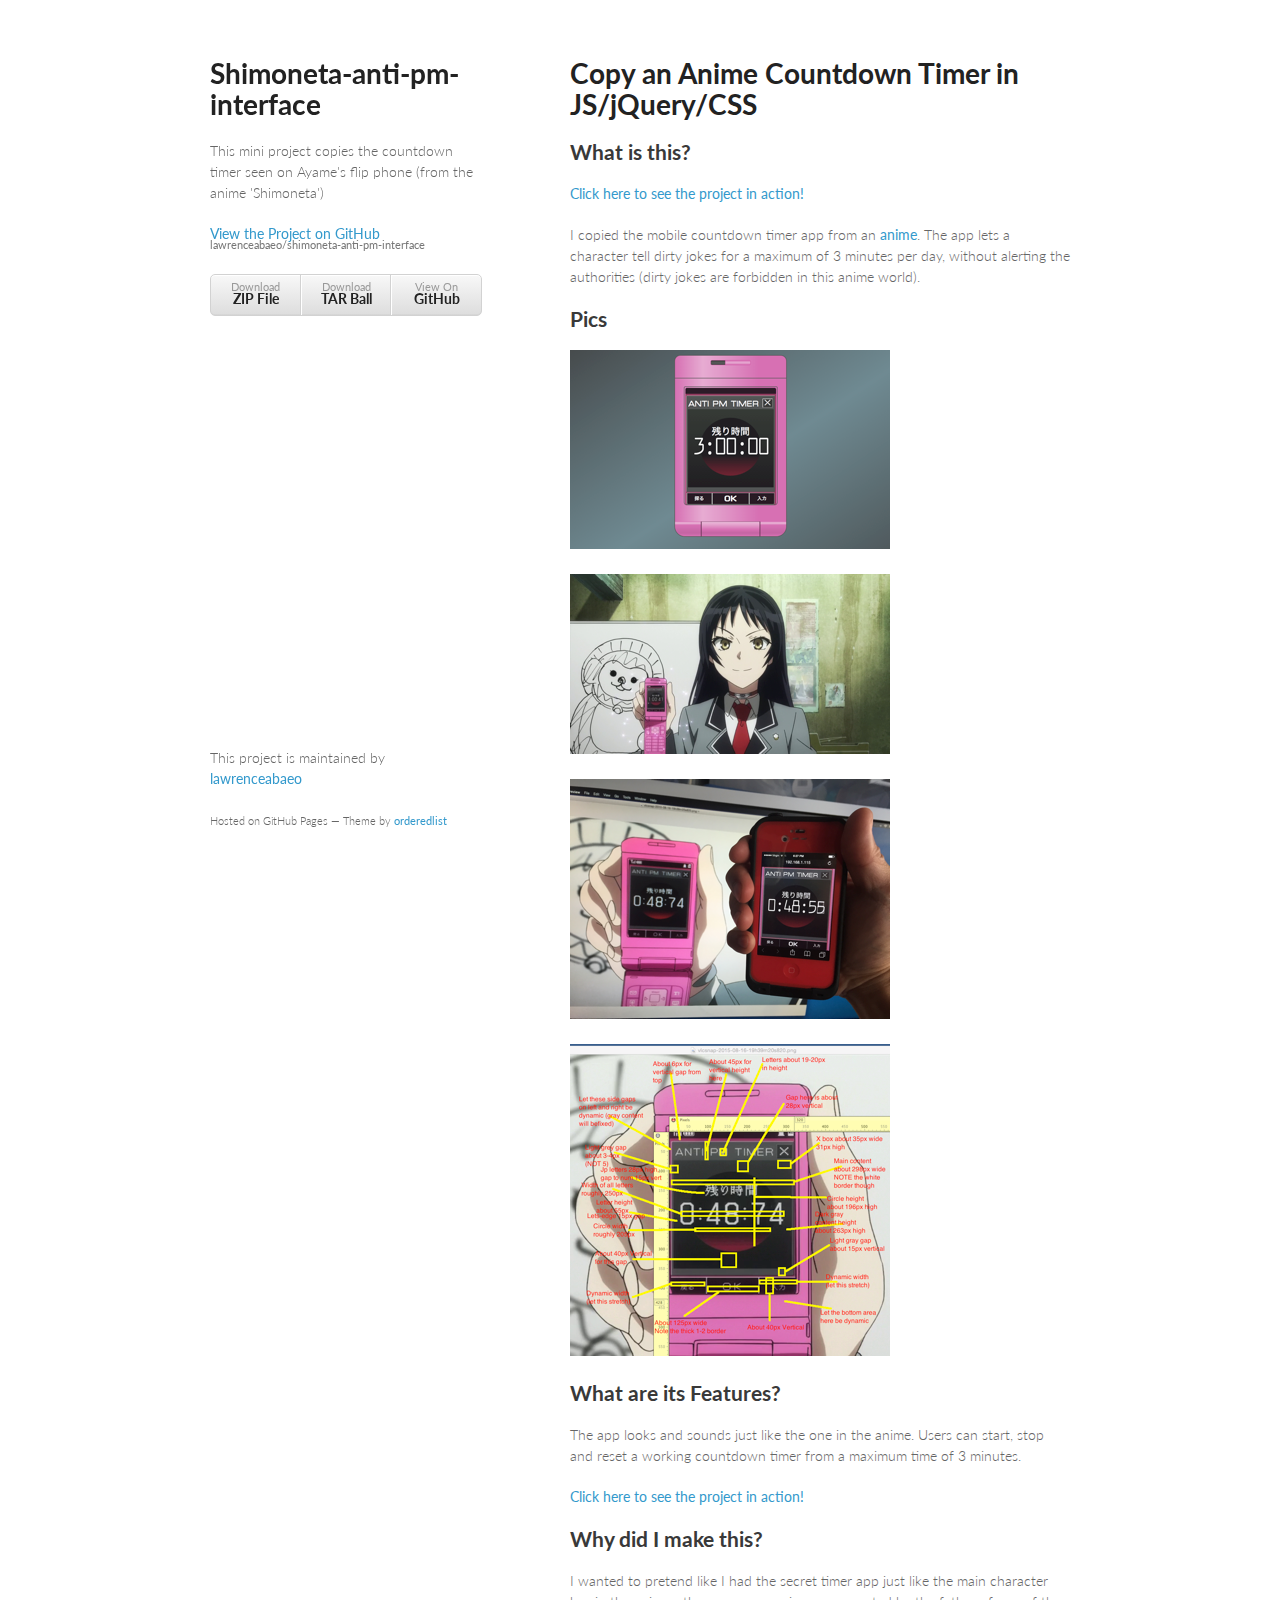
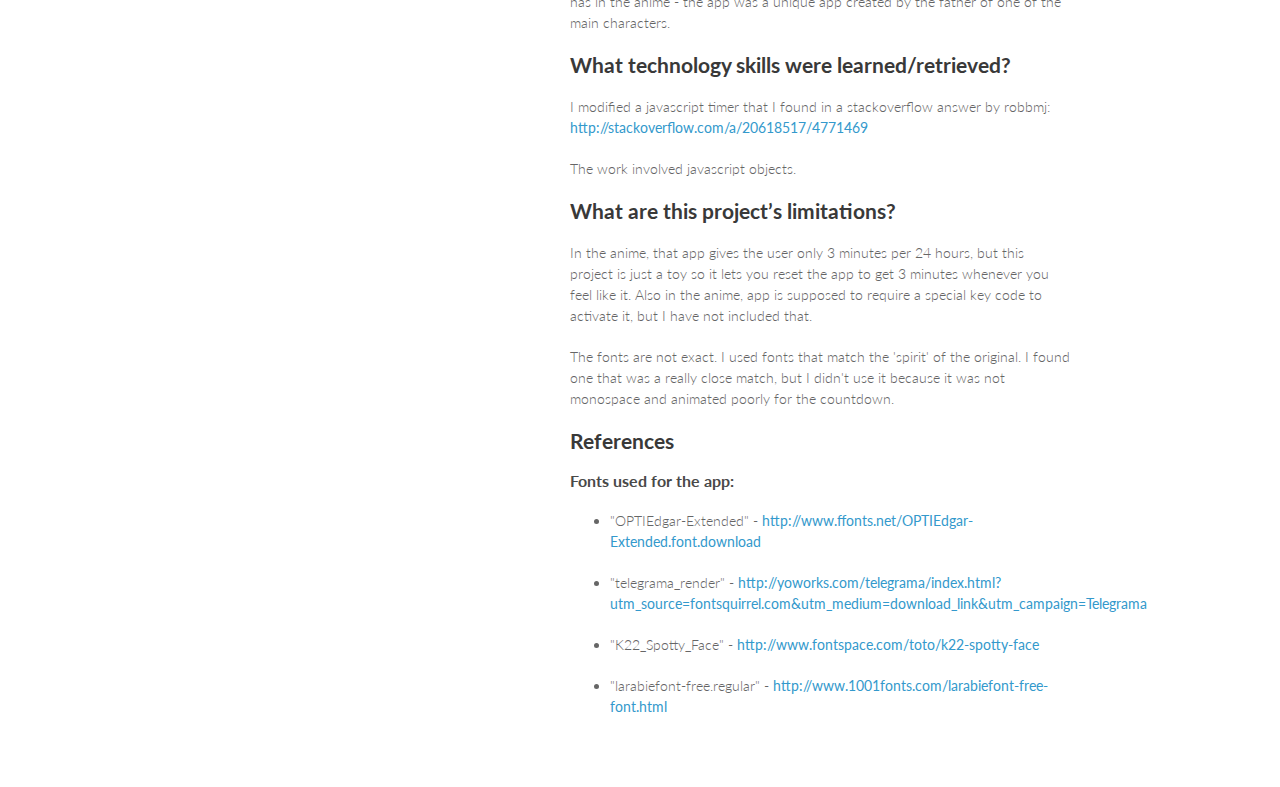
==== commit b52e4950: "Add google analytics to project blog page." ====
--- a/index.html
+++ b/index.html
@@ -1,108 +1,106 @@
 <!doctype html>
-<html class="no-js" lang="ja">
-    <head>
-        <meta charset="utf-8">
-        <meta http-equiv="x-ua-compatible" content="ie=edge">
-        <title></title>
-      <!-- favicon stuff --> 
-      <!-- from http://www.favicon-generator.org/ --> 
-      <link rel="apple-touch-icon" sizes="57x57" href="/apple-icon-57x57.png">
-<link rel="apple-touch-icon" sizes="60x60" href="/apple-icon-60x60.png">
-<link rel="apple-touch-icon" sizes="72x72" href="/apple-icon-72x72.png">
-<link rel="apple-touch-icon" sizes="76x76" href="/apple-icon-76x76.png">
-<link rel="apple-touch-icon" sizes="114x114" href="/apple-icon-114x114.png">
-<link rel="apple-touch-icon" sizes="120x120" href="/apple-icon-120x120.png">
-<link rel="apple-touch-icon" sizes="144x144" href="/apple-icon-144x144.png">
-<link rel="apple-touch-icon" sizes="152x152" href="/apple-icon-152x152.png">
-<link rel="apple-touch-icon" sizes="180x180" href="/apple-icon-180x180.png">
-<link rel="icon" type="image/png" sizes="192x192"  href="/android-icon-192x192.png">
-<link rel="icon" type="image/png" sizes="32x32" href="/favicon-32x32.png">
-<link rel="icon" type="image/png" sizes="96x96" href="/favicon-96x96.png">
-<link rel="icon" type="image/png" sizes="16x16" href="/favicon-16x16.png">
-<link rel="manifest" href="/manifest.json">
-<meta name="msapplication-TileColor" content="#ffffff">
-<meta name="msapplication-TileImage" content="/ms-icon-144x144.png">
-<meta name="theme-color" content="#ffffff">
-      <!-- end of favicon stuff --> 
-        <meta name="description" content="">
-        <meta name="viewport" content="width=device-width, initial-scale=1">
+<html>
+  <head>
+    <meta charset="utf-8">
+    <meta http-equiv="X-UA-Compatible" content="chrome=1">
+    <title>Shimoneta-anti-pm-interface by lawrenceabaeo</title>
 
-        <link rel="apple-touch-icon" href="apple-touch-icon.png">
-        <!-- Place favicon.ico in the root directory -->
+    <link rel="stylesheet" href="stylesheets/styles.css">
+    <link rel="stylesheet" href="stylesheets/github-light.css">
+    <link href='https://fonts.googleapis.com/css?family=Lato' rel='stylesheet' type='text/css'>
+    <link rel="stylesheet" href="stylesheets/my-styles.css">
+    <meta name="viewport" content="width=device-width, initial-scale=1, user-scalable=no">
+    <!--[if lt IE 9]>
+    <script src="//html5shiv.googlecode.com/svn/trunk/html5.js"></script>
+    <![endif]-->
+  </head>
+  <body>
+    <div class="wrapper">
+      <header>
+        <h1>Shimoneta-anti-pm-interface</h1>
+        <p>This mini project copies the countdown timer seen on Ayame&#39;s flip phone (from the anime &#39;Shimoneta&#39;)</p>
 
-        <link href='https://fonts.googleapis.com/css?family=Raleway+Dots' rel='stylesheet' type='text/css'>
-        <link rel="stylesheet" href="css/normalize.css">
-        <link rel="stylesheet" href="css/main.css">
-        <link rel="stylesheet" href="css/my-styles.css">
-        <script src="js/vendor/modernizr-2.8.3.min.js"></script>
-    </head>
-    <body>
-        <!--[if lt IE 8]>
-            <p class="browserupgrade">You are using an <strong>outdated</strong> browser. Please <a href="http://browsehappy.com/">upgrade your browser</a> to improve your experience.</p>
-        <![endif]-->
+        <p class="view"><a href="https://github.com/lawrenceabaeo/shimoneta-anti-pm-interface">View the Project on GitHub <small>lawrenceabaeo/shimoneta-anti-pm-interface</small></a></p>
 
-        <!-- Add your site or application content here -->
-      <div class='cell-phone-ear-speaker'>
-      <div class='cell-phone-speaker-cutout-wrapper'><div class='speaker-cutout speaker-cutout-left'>&nbsp;</div><div class='speaker-cutout speaker-cutout-right'>&nbsp;</div></div>
-      </div>
-      <div class='cell-phone-far-edge-wrapper'>
-      <div class='cell-phone-edge-wrapper'>
-      <div class='cell-phone-status-bar'>
-      </div>
-      <div class='dark-raspberry-wrapper'>
-          <div class='main-content-area'>
 
-            <div class='header-area'>
+        <ul>
+          <li><a href="https://github.com/lawrenceabaeo/shimoneta-anti-pm-interface/zipball/master">Download <strong>ZIP File</strong></a></li>
+          <li><a href="https://github.com/lawrenceabaeo/shimoneta-anti-pm-interface/tarball/master">Download <strong>TAR Ball</strong></a></li>
+          <li><a href="https://github.com/lawrenceabaeo/shimoneta-anti-pm-interface">View On <strong>GitHub</strong></a></li>
+        </ul>
+      </header>
+      <section>
+        <h1>
+<a id="copy-an-anime-countdown-timer-in-jsjquerycss" class="anchor" href="#copy-an-anime-countdown-timer-in-jsjquerycss" aria-hidden="true"><span class="octicon octicon-link"></span></a>Copy an Anime Countdown Timer in JS/jQuery/CSS</h1>
 
-              <div class='wrap-text-anti-pm-area'>
-                <h1 class="text-anti-pm"><a href='https://en.wikipedia.org/wiki/Shimoneta:_A_Boring_World_Where_the_Concept_of_Dirty_Jokes_Doesn’t_Exist' class='link-anti-pm' target='_blank'>&nbsp;ANTI&nbsp;&nbsp;PM&nbsp;&nbsp;TIMER&nbsp;&nbsp;</a></h1>
-              </div>
+<h2>
+<a id="what-is-this" class="anchor" href="#what-is-this" aria-hidden="true"><span class="octicon octicon-link"></span></a>What is this?</h2>
+<p><a href="http://lawrenceabaeo.github.io/shimoneta-anti-pm-interface/project/index.html">Click here to see the project in action!</a></p>
 
-              <button class='x-button'><span class='x-button-text'>X</span></button>
+<p>I copied the mobile countdown timer app from an <a href="https://en.wikipedia.org/wiki/Shimoneta:_A_Boring_World_Where_the_Concept_of_Dirty_Jokes_Doesn%E2%80%99t_Exist">anime</a>. The app lets a character tell dirty jokes for a maximum of 3 minutes per day, without alerting the authorities (dirty jokes are forbidden in this anime world). </p>
+        
+<h2>
+<a id="pics" class="anchor" href="#pics" aria-hidden="true"><span class="octicon octicon-link"></span></a>Pics</h2>
+    <p><a href="http://lawrenceabaeo.github.io/shimoneta-anti-pm-interface/project/index.html"><img src="img/screen_shot_320.png" alt="Thumbnail of screenshot of app."></a></p>
+    <p><a href="img/ayame_flip_phone.png"><img src="img/ayame_flip_phone_thumb_320.png" alt="Ayame showing the countdown timer running on her pink flip phone."></a></p>
+    <p><a href="img/comparison_1024.png"><img src="img/comparison_thumb_320.png" alt="Comparison of screenshot with real app."></a></p>
+    <p><a href="img/for_dimensions_marked_up.png"><img src="img/for_dimensions_marked_up_thumb_320.png" alt="Screenshot with notes on dimensions"></a></p>
 
-            </div>
+<h2>
+<a id="what-are-its-features" class="anchor" href="#what-are-its-features" aria-hidden="true"><span class="octicon octicon-link"></span></a>What are its Features?</h2>
 
-            <div class='dark-gray-content-area'>
-              <div class='red-orb'></div>
-              <p class='text-remaining-time'>残り時間</p>
-              <div class='countdown-numbers-area'>
-                <span class="text-countdown-numbers">0:00:00</span>
-              </div>
-            </div>
+<p>The app looks and sounds just like the one in the anime. Users can start, stop and reset a working countdown timer from a maximum time of 3 minutes.</p>
+<p><a href="http://lawrenceabaeo.github.io/shimoneta-anti-pm-interface/project/index.html">Click here to see the project in action!</a></p>
 
-          </div><!-- end of main-content-area --> 
-      
-      
-          <div class='bottom-buttons-area'>
-            <!-- Do NOT put buttons on newlines, because I want the 
-              buttons to line up next to each other WITHOUT gaps --> 
-            <button class='special-key-1 my-keys'>探る</button><button class='ok-button my-keys'><span class='ok-button-text'>OK</span></button><button class='special-key-3 my-keys'>入カ</button>
-          </div>
-        
-        </div><!-- dark-raspberry-wrapper --> 
-        </div><!-- cell-phone-edge-wrapper --> 
-        
-      <!-- <hr class='flip-phone-crease'> --> 
-          <div class='full-hinge-area'>
-            <div class='hinge-portion-b-area'>
-              &nbsp;
-            </div>
-          </div>
-        </div><!-- cell-phone-far-edge-wrapper --> 
-      
-        <audio class="sound-effect" src="./audio/56k_from_episode_sound_effect.mp3" preload="auto"></audio><!-- note that preload is disabled on iphone, and probably Android as well -->
+<h2>
+<a id="why-did-i-make-this" class="anchor" href="#why-did-i-make-this" aria-hidden="true"><span class="octicon octicon-link"></span></a>Why did I make this?</h2>
 
-        <script src="//ajax.googleapis.com/ajax/libs/jquery/1.11.2/jquery.min.js"></script>
-        <script>window.jQuery || document.write('<script src="js/vendor/jquery-1.11.2.min.js"><\/script>')</script>
-        <script src="js/plugins.js"></script>
-        <script src="js/main.js"></script>
-        <script>
-          (function(i,s,o,g,r,a,m){i['GoogleAnalyticsObject']=r;i[r]=i[r]||function(){
-          (i[r].q=i[r].q||[]).push(arguments)},i[r].l=1*new Date();a=s.createElement(o),
-          m=s.getElementsByTagName(o)[0];a.async=1;a.src=g;m.parentNode.insertBefore(a,m)
-          })(window,document,'script','//www.google-analytics.com/analytics.js','ga');
-          ga('create', 'UA-67497554-1', 'auto');
-          ga('send', 'pageview');
-        </script>
-    </body>
+<p>I wanted to pretend like I had the secret timer app just like the main character has in the anime - the app was a unique app created by the father of one of the main characters. </p>
+
+<h2>
+<a id="what-technology-skills-were-learnedretrieved" class="anchor" href="#what-technology-skills-were-learnedretrieved" aria-hidden="true"><span class="octicon octicon-link"></span></a>What technology skills were learned/retrieved?</h2>
+
+<p>I modified a javascript timer that I found in a stackoverflow answer by robbmj: 
+<a href="http://stackoverflow.com/a/20618517/4771469">http://stackoverflow.com/a/20618517/4771469</a></p>
+
+<p>The work involved javascript objects. </p>
+
+<h2>
+<a id="what-are-this-projects-limitations" class="anchor" href="#what-are-this-projects-limitations" aria-hidden="true"><span class="octicon octicon-link"></span></a>What are this project’s limitations?</h2>
+
+<p>In the anime, that app gives the user only 3 minutes per 24 hours, but this project is just a toy so it lets you reset the app to get 3 minutes whenever you feel like it. Also in the anime, app is supposed to require a special key code to activate it, but I have not included that. </p>
+
+<p>The fonts are not exact. I used fonts that match the 'spirit' of the original. I found one that was a really close match, but I didn't use it because it was not monospace and animated poorly for the countdown.</p>
+
+<h2>
+<a id="references" class="anchor" href="#references" aria-hidden="true"><span class="octicon octicon-link"></span></a>References</h2>
+
+<h3>
+<a id="fonts-used-for-the-app" class="anchor" href="#fonts-used-for-the-app" aria-hidden="true"><span class="octicon octicon-link"></span></a>Fonts used for the app:</h3>
+
+<ul>
+<li><p>"OPTIEdgar-Extended" - <a href="http://www.ffonts.net/OPTIEdgar-Extended.font.download">http://www.ffonts.net/OPTIEdgar-Extended.font.download</a></p></li>
+<li><p>"telegrama_render" - <a href="http://yoworks.com/telegrama/index.html?utm_source=fontsquirrel.com&amp;utm_medium=download_link&amp;utm_campaign=Telegrama">http://yoworks.com/telegrama/index.html?utm_source=fontsquirrel.com&amp;utm_medium=download_link&amp;utm_campaign=Telegrama</a></p></li>
+<li><p>"K22_Spotty_Face" - <a href="http://www.fontspace.com/toto/k22-spotty-face">http://www.fontspace.com/toto/k22-spotty-face</a></p></li>
+<li>"larabiefont-free.regular" - <a href="http://www.1001fonts.com/larabiefont-free-font.html">http://www.1001fonts.com/larabiefont-free-font.html</a>
+</li>
+</ul>
+      </section>
+      <footer>
+        <p>This project is maintained by <a href="https://github.com/lawrenceabaeo">lawrenceabaeo</a></p>
+        <p><small>Hosted on GitHub Pages &mdash; Theme by <a href="https://github.com/orderedlist">orderedlist</a></small></p>
+      </footer>
+    </div>
+    <script src="javascripts/scale.fix.js"></script>
+    <script>
+      (function(i,s,o,g,r,a,m){i['GoogleAnalyticsObject']=r;i[r]=i[r]||function(){
+      (i[r].q=i[r].q||[]).push(arguments)},i[r].l=1*new Date();a=s.createElement(o),
+      m=s.getElementsByTagName(o)[0];a.async=1;a.src=g;m.parentNode.insertBefore(a,m)
+      })(window,document,'script','//www.google-analytics.com/analytics.js','ga');
+
+      ga('create', 'UA-67497554-1', 'auto');
+      ga('send', 'pageview');
+
+    </script>
+  </body>
 </html>
--- a/stylesheets/styles.css
+++ b/stylesheets/styles.css
@@ -0,0 +1,259 @@
+/**
+@import url(https://fonts.googleapis.com/css?family=Lato:300italic,700italic,300,700);
+**/ 
+
+@import url(https://fonts.googleapis.com/css?family=Lato);
+
+body {
+  padding:50px;
+  font:14px/1.5 Lato, "Helvetica Neue", Helvetica, Arial, sans-serif;
+  color:#777;
+  font-weight:300;
+}
+
+h1, h2, h3, h4, h5, h6 {
+  color:#222;
+  margin:0 0 20px;
+}
+
+p, ul, ol, table, pre, dl {
+  margin:0 0 20px;
+}
+
+h1, h2, h3 {
+  line-height:1.1;
+}
+
+h1 {
+  font-size:28px;
+}
+
+h2 {
+  color:#393939;
+}
+
+h3, h4, h5, h6 {
+  color:#494949;
+}
+
+a {
+  color:#39c;
+  font-weight:400;
+  text-decoration:none;
+}
+
+a small {
+  font-size:11px;
+  color:#777;
+  margin-top:-0.6em;
+  display:block;
+}
+
+.wrapper {
+  width:860px;
+  margin:0 auto;
+}
+
+blockquote {
+  border-left:1px solid #e5e5e5;
+  margin:0;
+  padding:0 0 0 20px;
+  font-style:italic;
+}
+
+code, pre {
+  font-family:Monaco, Bitstream Vera Sans Mono, Lucida Console, Terminal;
+  color:#333;
+  font-size:12px;
+}
+
+pre {
+  padding:8px 15px;
+  background: #f8f8f8;
+  border-radius:5px;
+  border:1px solid #e5e5e5;
+  overflow-x: auto;
+}
+
+table {
+  width:100%;
+  border-collapse:collapse;
+}
+
+th, td {
+  text-align:left;
+  padding:5px 10px;
+  border-bottom:1px solid #e5e5e5;
+}
+
+dt {
+  color:#444;
+  font-weight:700;
+}
+
+th {
+  color:#444;
+}
+
+img {
+  max-width:100%;
+}
+
+header {
+  width:270px;
+  float:left;
+  position:fixed;
+}
+
+header ul {
+  list-style:none;
+  height:40px;
+
+  padding:0;
+
+  background: #eee;
+  background: -moz-linear-gradient(top, #f8f8f8 0%, #dddddd 100%);
+  background: -webkit-gradient(linear, left top, left bottom, color-stop(0%,#f8f8f8), color-stop(100%,#dddddd));
+  background: -webkit-linear-gradient(top, #f8f8f8 0%,#dddddd 100%);
+  background: -o-linear-gradient(top, #f8f8f8 0%,#dddddd 100%);
+  background: -ms-linear-gradient(top, #f8f8f8 0%,#dddddd 100%);
+  background: linear-gradient(top, #f8f8f8 0%,#dddddd 100%);
+
+  border-radius:5px;
+  border:1px solid #d2d2d2;
+  box-shadow:inset #fff 0 1px 0, inset rgba(0,0,0,0.03) 0 -1px 0;
+  width:270px;
+}
+
+header li {
+  width:89px;
+  float:left;
+  border-right:1px solid #d2d2d2;
+  height:40px;
+}
+
+header ul a {
+  line-height:1;
+  font-size:11px;
+  color:#999;
+  display:block;
+  text-align:center;
+  padding-top:6px;
+  height:40px;
+}
+
+strong {
+  color:#222;
+  font-weight:700;
+}
+
+header ul li + li {
+  width:88px;
+  border-left:1px solid #fff;
+}
+
+header ul li + li + li {
+  border-right:none;
+  width:89px;
+}
+
+header ul a strong {
+  font-size:14px;
+  display:block;
+  color:#222;
+}
+
+section {
+  width:500px;
+  float:right;
+  padding-bottom:50px;
+}
+
+small {
+  font-size:11px;
+}
+
+hr {
+  border:0;
+  background:#e5e5e5;
+  height:1px;
+  margin:0 0 20px;
+}
+
+footer {
+  width:270px;
+  float:left;
+  position:fixed;
+  bottom:50px;
+}
+
+@media print, screen and (max-width: 960px) {
+
+  div.wrapper {
+    width:auto;
+    margin:0;
+  }
+
+  header, section, footer {
+    float:none;
+    position:static;
+    width:auto;
+  }
+
+  header {
+    padding-right:320px;
+  }
+
+  section {
+    border:1px solid #e5e5e5;
+    border-width:1px 0;
+    padding:20px 0;
+    margin:0 0 20px;
+  }
+
+  header a small {
+    display:inline;
+  }
+
+  header ul {
+    position:absolute;
+    right:50px;
+    top:52px;
+  }
+}
+
+@media print, screen and (max-width: 720px) {
+  body {
+    word-wrap:break-word;
+  }
+
+  header {
+    padding:0;
+  }
+
+  header ul, header p.view {
+    position:static;
+  }
+
+  pre, code {
+    word-wrap:normal;
+  }
+}
+
+@media print, screen and (max-width: 480px) {
+  body {
+    padding:15px;
+  }
+
+  header ul {
+    display:none;
+  }
+}
+
+@media print {
+  body {
+    padding:0.4in;
+    font-size:12pt;
+    color:#444;
+  }
+}
--- a/stylesheets/github-light.css
+++ b/stylesheets/github-light.css
@@ -0,0 +1,116 @@
+/*
+   Copyright 2014 GitHub Inc.
+
+   Licensed under the Apache License, Version 2.0 (the "License");
+   you may not use this file except in compliance with the License.
+   You may obtain a copy of the License at
+
+       http://www.apache.org/licenses/LICENSE-2.0
+
+   Unless required by applicable law or agreed to in writing, software
+   distributed under the License is distributed on an "AS IS" BASIS,
+   WITHOUT WARRANTIES OR CONDITIONS OF ANY KIND, either express or implied.
+   See the License for the specific language governing permissions and
+   limitations under the License.
+
+*/
+
+.pl-c /* comment */ {
+  color: #969896;
+}
+
+.pl-c1      /* constant, markup.raw, meta.diff.header, meta.module-reference, meta.property-name, support, support.constant, support.variable, variable.other.constant */,
+.pl-s .pl-v /* string variable */ {
+  color: #0086b3;
+}
+
+.pl-e  /* entity */,
+.pl-en /* entity.name */ {
+  color: #795da3;
+}
+
+.pl-s .pl-s1 /* string source */,
+.pl-smi      /* storage.modifier.import, storage.modifier.package, storage.type.java, variable.other, variable.parameter.function */ {
+  color: #333;
+}
+
+.pl-ent /* entity.name.tag */ {
+  color: #63a35c;
+}
+
+.pl-k /* keyword, storage, storage.type */ {
+  color: #a71d5d;
+}
+
+.pl-pds              /* punctuation.definition.string, string.regexp.character-class */,
+.pl-s                /* string */,
+.pl-s .pl-pse .pl-s1 /* string punctuation.section.embedded source */,
+.pl-sr               /* string.regexp */,
+.pl-sr .pl-cce       /* string.regexp constant.character.escape */,
+.pl-sr .pl-sra       /* string.regexp string.regexp.arbitrary-repitition */,
+.pl-sr .pl-sre       /* string.regexp source.ruby.embedded */ {
+  color: #183691;
+}
+
+.pl-v /* variable */ {
+  color: #ed6a43;
+}
+
+.pl-id /* invalid.deprecated */ {
+  color: #b52a1d;
+}
+
+.pl-ii /* invalid.illegal */ {
+  background-color: #b52a1d;
+  color: #f8f8f8;
+}
+
+.pl-sr .pl-cce /* string.regexp constant.character.escape */ {
+  color: #63a35c;
+  font-weight: bold;
+}
+
+.pl-ml /* markup.list */ {
+  color: #693a17;
+}
+
+.pl-mh        /* markup.heading */,
+.pl-mh .pl-en /* markup.heading entity.name */,
+.pl-ms        /* meta.separator */ {
+  color: #1d3e81;
+  font-weight: bold;
+}
+
+.pl-mq /* markup.quote */ {
+  color: #008080;
+}
+
+.pl-mi /* markup.italic */ {
+  color: #333;
+  font-style: italic;
+}
+
+.pl-mb /* markup.bold */ {
+  color: #333;
+  font-weight: bold;
+}
+
+.pl-md /* markup.deleted, meta.diff.header.from-file */ {
+  background-color: #ffecec;
+  color: #bd2c00;
+}
+
+.pl-mi1 /* markup.inserted, meta.diff.header.to-file */ {
+  background-color: #eaffea;
+  color: #55a532;
+}
+
+.pl-mdr /* meta.diff.range */ {
+  color: #795da3;
+  font-weight: bold;
+}
+
+.pl-mo /* meta.output */ {
+  color: #1d3e81;
+}
+
--- a/stylesheets/my-styles.css
+++ b/stylesheets/my-styles.css
@@ -0,0 +1,4 @@
+/***** my-styles.css *****/
+body {
+  color: #666666;
+}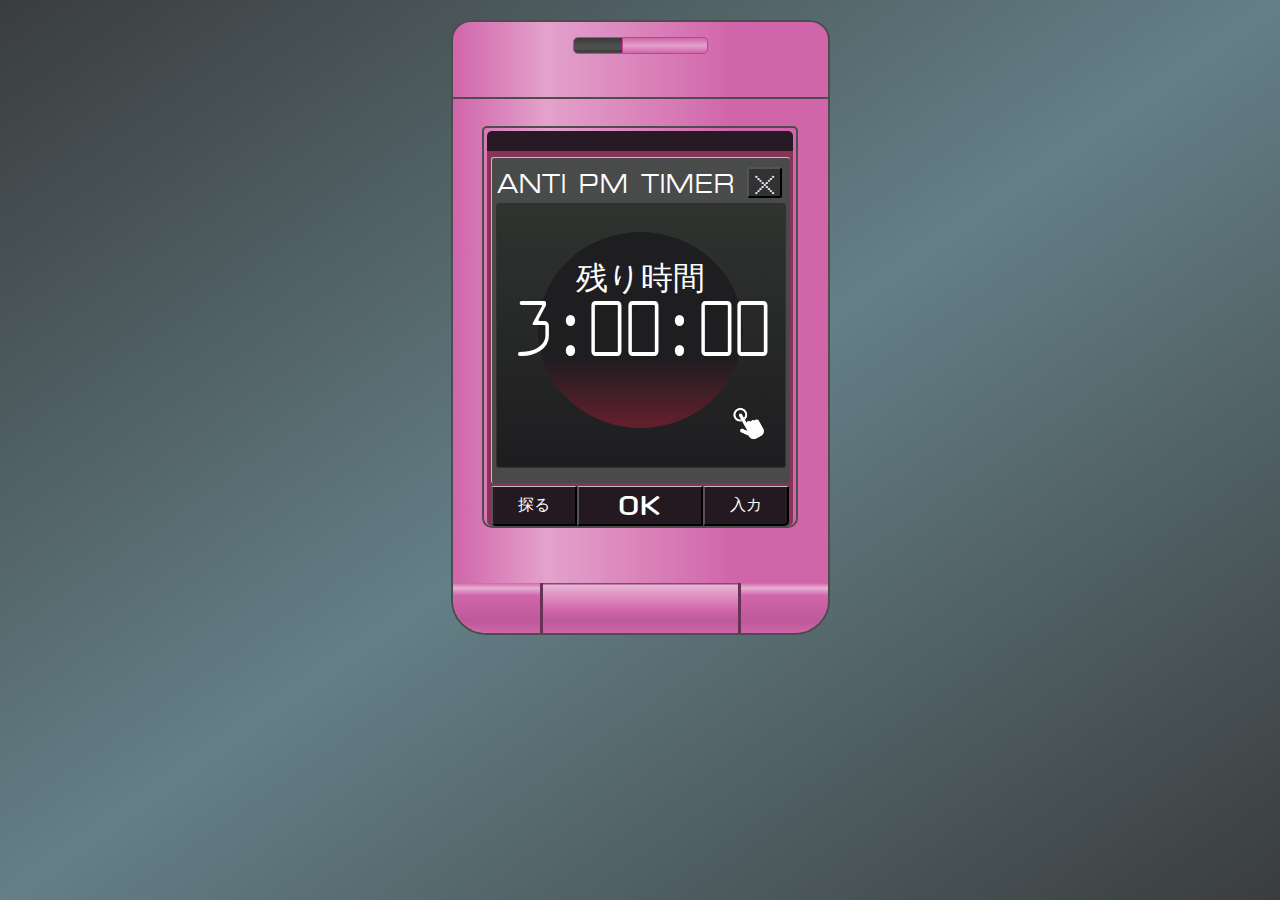
==== commit 24c79649: "Fix #67. Add a hand icon with a circle behind a pointing index finger." ====
--- a/index.html
+++ b/index.html
@@ -1,106 +1,110 @@
 <!doctype html>
-<html>
-  <head>
-    <meta charset="utf-8">
-    <meta http-equiv="X-UA-Compatible" content="chrome=1">
-    <title>Shimoneta-anti-pm-interface by lawrenceabaeo</title>
+<html class="no-js" lang="ja">
+    <head>
+        <meta charset="utf-8">
+        <meta http-equiv="x-ua-compatible" content="ie=edge">
+        <title></title>
+      <!-- favicon stuff --> 
+      <!-- from http://www.favicon-generator.org/ --> 
+<link rel="icon" href="favicon.ico" type="image/x-icon">
+<link rel="apple-touch-icon" sizes="57x57" href="/apple-icon-57x57.png">
+<link rel="apple-touch-icon" sizes="60x60" href="/apple-icon-60x60.png">
+<link rel="apple-touch-icon" sizes="72x72" href="/apple-icon-72x72.png">
+<link rel="apple-touch-icon" sizes="76x76" href="/apple-icon-76x76.png">
+<link rel="apple-touch-icon" sizes="114x114" href="/apple-icon-114x114.png">
+<link rel="apple-touch-icon" sizes="120x120" href="/apple-icon-120x120.png">
+<link rel="apple-touch-icon" sizes="144x144" href="/apple-icon-144x144.png">
+<link rel="apple-touch-icon" sizes="152x152" href="/apple-icon-152x152.png">
+<link rel="apple-touch-icon" sizes="180x180" href="/apple-icon-180x180.png">
+<link rel="icon" type="image/png" sizes="192x192"  href="/android-icon-192x192.png">
+<link rel="icon" type="image/png" sizes="32x32" href="/favicon-32x32.png">
+<link rel="icon" type="image/png" sizes="96x96" href="/favicon-96x96.png">
+<link rel="icon" type="image/png" sizes="16x16" href="/favicon-16x16.png">
+<link rel="manifest" href="/manifest.json">
+<meta name="msapplication-TileColor" content="#ffffff">
+<meta name="msapplication-TileImage" content="/ms-icon-144x144.png">
+<meta name="theme-color" content="#ffffff">
+      <!-- end of favicon stuff --> 
+        <meta name="description" content="">
+        <meta name="viewport" content="width=device-width, initial-scale=1">
 
-    <link rel="stylesheet" href="stylesheets/styles.css">
-    <link rel="stylesheet" href="stylesheets/github-light.css">
-    <link href='https://fonts.googleapis.com/css?family=Lato' rel='stylesheet' type='text/css'>
-    <link rel="stylesheet" href="stylesheets/my-styles.css">
-    <meta name="viewport" content="width=device-width, initial-scale=1, user-scalable=no">
-    <!--[if lt IE 9]>
-    <script src="//html5shiv.googlecode.com/svn/trunk/html5.js"></script>
-    <![endif]-->
-  </head>
-  <body>
-    <div class="wrapper">
-      <header>
-        <h1>Shimoneta-anti-pm-interface</h1>
-        <p>This mini project copies the countdown timer seen on Ayame&#39;s flip phone (from the anime &#39;Shimoneta&#39;)</p>
+        <link rel="apple-touch-icon" href="apple-touch-icon.png">
+        <!-- Place favicon.ico in the root directory -->
 
-        <p class="view"><a href="https://github.com/lawrenceabaeo/shimoneta-anti-pm-interface">View the Project on GitHub <small>lawrenceabaeo/shimoneta-anti-pm-interface</small></a></p>
+        <link href='https://fonts.googleapis.com/css?family=Raleway+Dots' rel='stylesheet' type='text/css'>
+        <link rel="stylesheet" href="css/normalize.css">
+        <link rel="stylesheet" href="css/main.css">
+        <link rel="stylesheet" href="css/my-styles.css">
+        <script src="js/vendor/modernizr-2.8.3.min.js"></script>
+    </head>
+    <body>
+        <!--[if lt IE 8]>
+            <p class="browserupgrade">You are using an <strong>outdated</strong> browser. Please <a href="http://browsehappy.com/">upgrade your browser</a> to improve your experience.</p>
+        <![endif]-->
 
+        <!-- Add your site or application content here -->
+      <div class='cell-phone-ear-speaker'>
+      <div class='cell-phone-speaker-cutout-wrapper'><div class='speaker-cutout speaker-cutout-left'>&nbsp;</div><div class='speaker-cutout speaker-cutout-right'>&nbsp;</div></div>
+      </div>
+      <div class='cell-phone-far-edge-wrapper'>
+      <div class='cell-phone-edge-wrapper'>
+      <div class='cell-phone-status-bar'>
+      </div>
+      <div class='dark-raspberry-wrapper'>
+          <div class='main-content-area'>
 
-        <ul>
-          <li><a href="https://github.com/lawrenceabaeo/shimoneta-anti-pm-interface/zipball/master">Download <strong>ZIP File</strong></a></li>
-          <li><a href="https://github.com/lawrenceabaeo/shimoneta-anti-pm-interface/tarball/master">Download <strong>TAR Ball</strong></a></li>
-          <li><a href="https://github.com/lawrenceabaeo/shimoneta-anti-pm-interface">View On <strong>GitHub</strong></a></li>
-        </ul>
-      </header>
-      <section>
-        <h1>
-<a id="copy-an-anime-countdown-timer-in-jsjquerycss" class="anchor" href="#copy-an-anime-countdown-timer-in-jsjquerycss" aria-hidden="true"><span class="octicon octicon-link"></span></a>Copy an Anime Countdown Timer in JS/jQuery/CSS</h1>
+            <div class='header-area'>
 
-<h2>
-<a id="what-is-this" class="anchor" href="#what-is-this" aria-hidden="true"><span class="octicon octicon-link"></span></a>What is this?</h2>
-<p><a href="http://lawrenceabaeo.github.io/shimoneta-anti-pm-interface/project/index.html">Click here to see the project in action!</a></p>
+              <div class='wrap-text-anti-pm-area'>
+                <h1 class="text-anti-pm"><a href='https://en.wikipedia.org/wiki/Shimoneta:_A_Boring_World_Where_the_Concept_of_Dirty_Jokes_Doesn’t_Exist' class='link-anti-pm' target='_blank'>&nbsp;ANTI&nbsp;&nbsp;PM&nbsp;&nbsp;TIMER&nbsp;&nbsp;</a></h1>
+              </div>
 
-<p>I copied the mobile countdown timer app from an <a href="https://en.wikipedia.org/wiki/Shimoneta:_A_Boring_World_Where_the_Concept_of_Dirty_Jokes_Doesn%E2%80%99t_Exist">anime</a>. The app lets a character tell dirty jokes for a maximum of 3 minutes per day, without alerting the authorities (dirty jokes are forbidden in this anime world). </p>
+              <button class='x-button'><span class='x-button-text'>X</span></button>
+
+            </div>
+
+            <div class='dark-gray-content-area'>
+              <div class='red-orb'></div>
+              <p class='text-remaining-time'>残り時間</p>
+              <div class='countdown-numbers-area'>
+                <span class="text-countdown-numbers">0:00:00</span>
+              </div>
+              <img src="img/small_hand_000.png" class="hand">
+            </div>
+
+          </div><!-- end of main-content-area --> 
+      
+      
+          <div class='bottom-buttons-area'>
+            <!-- Do NOT put buttons on newlines, because I want the 
+              buttons to line up next to each other WITHOUT gaps --> 
+            <button class='special-key-1 my-keys'>探る</button><button class='ok-button my-keys'><span class='ok-button-text'>OK</span></button><button class='special-key-3 my-keys'>入カ</button>
+          </div>
         
-<h2>
-<a id="pics" class="anchor" href="#pics" aria-hidden="true"><span class="octicon octicon-link"></span></a>Pics</h2>
-    <p><a href="http://lawrenceabaeo.github.io/shimoneta-anti-pm-interface/project/index.html"><img src="img/screen_shot_320.png" alt="Thumbnail of screenshot of app."></a></p>
-    <p><a href="img/ayame_flip_phone.png"><img src="img/ayame_flip_phone_thumb_320.png" alt="Ayame showing the countdown timer running on her pink flip phone."></a></p>
-    <p><a href="img/comparison_1024.png"><img src="img/comparison_thumb_320.png" alt="Comparison of screenshot with real app."></a></p>
-    <p><a href="img/for_dimensions_marked_up.png"><img src="img/for_dimensions_marked_up_thumb_320.png" alt="Screenshot with notes on dimensions"></a></p>
+        </div><!-- dark-raspberry-wrapper --> 
+        </div><!-- cell-phone-edge-wrapper --> 
+        
+      <!-- <hr class='flip-phone-crease'> --> 
+          <div class='full-hinge-area'>
+            <div class='hinge-portion-b-area'>
+              &nbsp;
+            </div>
+          </div>
+        </div><!-- cell-phone-far-edge-wrapper --> 
+      
+        <audio class="sound-effect" src="./audio/56k_from_episode_sound_effect.mp3" preload="auto"></audio><!-- note that preload is disabled on iphone, and probably Android as well -->
 
-<h2>
-<a id="what-are-its-features" class="anchor" href="#what-are-its-features" aria-hidden="true"><span class="octicon octicon-link"></span></a>What are its Features?</h2>
-
-<p>The app looks and sounds just like the one in the anime. Users can start, stop and reset a working countdown timer from a maximum time of 3 minutes.</p>
-<p><a href="http://lawrenceabaeo.github.io/shimoneta-anti-pm-interface/project/index.html">Click here to see the project in action!</a></p>
-
-<h2>
-<a id="why-did-i-make-this" class="anchor" href="#why-did-i-make-this" aria-hidden="true"><span class="octicon octicon-link"></span></a>Why did I make this?</h2>
-
-<p>I wanted to pretend like I had the secret timer app just like the main character has in the anime - the app was a unique app created by the father of one of the main characters. </p>
-
-<h2>
-<a id="what-technology-skills-were-learnedretrieved" class="anchor" href="#what-technology-skills-were-learnedretrieved" aria-hidden="true"><span class="octicon octicon-link"></span></a>What technology skills were learned/retrieved?</h2>
-
-<p>I modified a javascript timer that I found in a stackoverflow answer by robbmj: 
-<a href="http://stackoverflow.com/a/20618517/4771469">http://stackoverflow.com/a/20618517/4771469</a></p>
-
-<p>The work involved javascript objects. </p>
-
-<h2>
-<a id="what-are-this-projects-limitations" class="anchor" href="#what-are-this-projects-limitations" aria-hidden="true"><span class="octicon octicon-link"></span></a>What are this project’s limitations?</h2>
-
-<p>In the anime, that app gives the user only 3 minutes per 24 hours, but this project is just a toy so it lets you reset the app to get 3 minutes whenever you feel like it. Also in the anime, app is supposed to require a special key code to activate it, but I have not included that. </p>
-
-<p>The fonts are not exact. I used fonts that match the 'spirit' of the original. I found one that was a really close match, but I didn't use it because it was not monospace and animated poorly for the countdown.</p>
-
-<h2>
-<a id="references" class="anchor" href="#references" aria-hidden="true"><span class="octicon octicon-link"></span></a>References</h2>
-
-<h3>
-<a id="fonts-used-for-the-app" class="anchor" href="#fonts-used-for-the-app" aria-hidden="true"><span class="octicon octicon-link"></span></a>Fonts used for the app:</h3>
-
-<ul>
-<li><p>"OPTIEdgar-Extended" - <a href="http://www.ffonts.net/OPTIEdgar-Extended.font.download">http://www.ffonts.net/OPTIEdgar-Extended.font.download</a></p></li>
-<li><p>"telegrama_render" - <a href="http://yoworks.com/telegrama/index.html?utm_source=fontsquirrel.com&amp;utm_medium=download_link&amp;utm_campaign=Telegrama">http://yoworks.com/telegrama/index.html?utm_source=fontsquirrel.com&amp;utm_medium=download_link&amp;utm_campaign=Telegrama</a></p></li>
-<li><p>"K22_Spotty_Face" - <a href="http://www.fontspace.com/toto/k22-spotty-face">http://www.fontspace.com/toto/k22-spotty-face</a></p></li>
-<li>"larabiefont-free.regular" - <a href="http://www.1001fonts.com/larabiefont-free-font.html">http://www.1001fonts.com/larabiefont-free-font.html</a>
-</li>
-</ul>
-      </section>
-      <footer>
-        <p>This project is maintained by <a href="https://github.com/lawrenceabaeo">lawrenceabaeo</a></p>
-        <p><small>Hosted on GitHub Pages &mdash; Theme by <a href="https://github.com/orderedlist">orderedlist</a></small></p>
-      </footer>
-    </div>
-    <script src="javascripts/scale.fix.js"></script>
-    <script>
-      (function(i,s,o,g,r,a,m){i['GoogleAnalyticsObject']=r;i[r]=i[r]||function(){
-      (i[r].q=i[r].q||[]).push(arguments)},i[r].l=1*new Date();a=s.createElement(o),
-      m=s.getElementsByTagName(o)[0];a.async=1;a.src=g;m.parentNode.insertBefore(a,m)
-      })(window,document,'script','//www.google-analytics.com/analytics.js','ga');
-
-      ga('create', 'UA-67497554-1', 'auto');
-      ga('send', 'pageview');
-
-    </script>
-  </body>
+        <script src="//ajax.googleapis.com/ajax/libs/jquery/1.11.2/jquery.min.js"></script>
+        <script>window.jQuery || document.write('<script src="js/vendor/jquery-1.11.2.min.js"><\/script>')</script>
+        <script src="js/plugins.js"></script>
+        <script src="js/main.js"></script>
+        <script>
+          (function(i,s,o,g,r,a,m){i['GoogleAnalyticsObject']=r;i[r]=i[r]||function(){
+          (i[r].q=i[r].q||[]).push(arguments)},i[r].l=1*new Date();a=s.createElement(o),
+          m=s.getElementsByTagName(o)[0];a.async=1;a.src=g;m.parentNode.insertBefore(a,m)
+          })(window,document,'script','//www.google-analytics.com/analytics.js','ga');
+          ga('create', 'UA-67497554-1', 'auto');
+          ga('send', 'pageview');
+        </script>
+    </body>
 </html>
--- a/css/main.css
+++ b/css/main.css
@@ -0,0 +1,279 @@
+/*! HTML5 Boilerplate v5.1.0 | MIT License | https://html5boilerplate.com/ */
+
+/*
+ * What follows is the result of much research on cross-browser styling.
+ * Credit left inline and big thanks to Nicolas Gallagher, Jonathan Neal,
+ * Kroc Camen, and the H5BP dev community and team.
+ */
+
+/* ==========================================================================
+   Base styles: opinionated defaults
+   ========================================================================== */
+
+html {
+    color: #222;
+    font-size: 1em;
+    line-height: 1.4;
+}
+
+/*
+ * Remove text-shadow in selection highlight:
+ * https://twitter.com/miketaylr/status/12228805301
+ *
+ * These selection rule sets have to be separate.
+ * Customize the background color to match your design.
+ */
+
+::-moz-selection {
+    background: #b3d4fc;
+    text-shadow: none;
+}
+
+::selection {
+    background: #b3d4fc;
+    text-shadow: none;
+}
+
+/*
+ * A better looking default horizontal rule
+ */
+
+hr {
+    display: block;
+    height: 1px;
+    border: 0;
+    border-top: 1px solid #ccc;
+    margin: 1em 0;
+    padding: 0;
+}
+
+/*
+ * Remove the gap between audio, canvas, iframes,
+ * images, videos and the bottom of their containers:
+ * https://github.com/h5bp/html5-boilerplate/issues/440
+ */
+
+audio,
+canvas,
+iframe,
+img,
+svg,
+video {
+    vertical-align: middle;
+}
+
+/*
+ * Remove default fieldset styles.
+ */
+
+fieldset {
+    border: 0;
+    margin: 0;
+    padding: 0;
+}
+
+/*
+ * Allow only vertical resizing of textareas.
+ */
+
+textarea {
+    resize: vertical;
+}
+
+/* ==========================================================================
+   Browser Upgrade Prompt
+   ========================================================================== */
+
+.browserupgrade {
+    margin: 0.2em 0;
+    background: #ccc;
+    color: #000;
+    padding: 0.2em 0;
+}
+
+/* ==========================================================================
+   Author's custom styles
+   ========================================================================== */
+
+
+
+
+
+
+
+
+
+
+
+
+
+
+
+
+
+/* ==========================================================================
+   Helper classes
+   ========================================================================== */
+
+/*
+ * Hide visually and from screen readers:
+ */
+
+.hidden {
+    display: none !important;
+}
+
+/*
+ * Hide only visually, but have it available for screen readers:
+ * http://snook.ca/archives/html_and_css/hiding-content-for-accessibility
+ */
+
+.visuallyhidden {
+    border: 0;
+    clip: rect(0 0 0 0);
+    height: 1px;
+    margin: -1px;
+    overflow: hidden;
+    padding: 0;
+    position: absolute;
+    width: 1px;
+}
+
+/*
+ * Extends the .visuallyhidden class to allow the element
+ * to be focusable when navigated to via the keyboard:
+ * https://www.drupal.org/node/897638
+ */
+
+.visuallyhidden.focusable:active,
+.visuallyhidden.focusable:focus {
+    clip: auto;
+    height: auto;
+    margin: 0;
+    overflow: visible;
+    position: static;
+    width: auto;
+}
+
+/*
+ * Hide visually and from screen readers, but maintain layout
+ */
+
+.invisible {
+    visibility: hidden;
+}
+
+/*
+ * Clearfix: contain floats
+ *
+ * For modern browsers
+ * 1. The space content is one way to avoid an Opera bug when the
+ *    `contenteditable` attribute is included anywhere else in the document.
+ *    Otherwise it causes space to appear at the top and bottom of elements
+ *    that receive the `clearfix` class.
+ * 2. The use of `table` rather than `block` is only necessary if using
+ *    `:before` to contain the top-margins of child elements.
+ */
+
+.clearfix:before,
+.clearfix:after {
+    content: " "; /* 1 */
+    display: table; /* 2 */
+}
+
+.clearfix:after {
+    clear: both;
+}
+
+/* ==========================================================================
+   EXAMPLE Media Queries for Responsive Design.
+   These examples override the primary ('mobile first') styles.
+   Modify as content requires.
+   ========================================================================== */
+
+@media only screen and (min-width: 35em) {
+    /* Style adjustments for viewports that meet the condition */
+}
+
+@media print,
+       (-webkit-min-device-pixel-ratio: 1.25),
+       (min-resolution: 120dpi) {
+    /* Style adjustments for high resolution devices */
+}
+
+/* ==========================================================================
+   Print styles.
+   Inlined to avoid the additional HTTP request:
+   http://www.phpied.com/delay-loading-your-print-css/
+   ========================================================================== */
+
+@media print {
+    *,
+    *:before,
+    *:after {
+        background: transparent !important;
+        color: #000 !important; /* Black prints faster:
+                                   http://www.sanbeiji.com/archives/953 */
+        box-shadow: none !important;
+        text-shadow: none !important;
+    }
+
+    a,
+    a:visited {
+        text-decoration: underline;
+    }
+
+    a[href]:after {
+        content: " (" attr(href) ")";
+    }
+
+    abbr[title]:after {
+        content: " (" attr(title) ")";
+    }
+
+    /*
+     * Don't show links that are fragment identifiers,
+     * or use the `javascript:` pseudo protocol
+     */
+
+    a[href^="#"]:after,
+    a[href^="javascript:"]:after {
+        content: "";
+    }
+
+    pre,
+    blockquote {
+        border: 1px solid #999;
+        page-break-inside: avoid;
+    }
+
+    /*
+     * Printing Tables:
+     * http://css-discuss.incutio.com/wiki/Printing_Tables
+     */
+
+    thead {
+        display: table-header-group;
+    }
+
+    tr,
+    img {
+        page-break-inside: avoid;
+    }
+
+    img {
+        max-width: 100% !important;
+    }
+
+    p,
+    h2,
+    h3 {
+        orphans: 3;
+        widows: 3;
+    }
+
+    h2,
+    h3 {
+        page-break-after: avoid;
+    }
+}
--- a/css/my-styles.css
+++ b/css/my-styles.css
@@ -0,0 +1,360 @@
+/***** Fonts *****/
+@font-face {
+  font-family: "OPTIEdgar-Extended";
+  src: url("../font/OPTIEdgar-Extended.otf") format("opentype"); }
+
+@font-face {
+  font-family: "telegrama_render";
+  src: url("../font/telegrama_render.otf") format("opentype"); }
+
+@font-face {
+  font-family: "K22_Spotty_Face";
+  src: url("../font/K22_Spotty_Face.ttf") format("truetype"); }
+
+@font-face {
+  font-family: "larabiefont-free.regular";
+  src: url("../font/larabiefont-free.regular.ttf") format("truetype"); }
+
+/***** SASS stuff *****/
+/******************************/
+/* line 64, /Users/lawrenceabaeo/code/shimoneta-anti-pm-interface/css/my-styles.scss */
+html {
+  height: 100%; }
+
+/* line 67, /Users/lawrenceabaeo/code/shimoneta-anti-pm-interface/css/my-styles.scss */
+body {
+  background-image: linear-gradient(to bottom right, #3A3D3E 0%, #647F87 50%, #3A3D3E 100%);
+  color: white; }
+
+/* line 72, /Users/lawrenceabaeo/code/shimoneta-anti-pm-interface/css/my-styles.scss */
+.cell-phone-ear-speaker {
+  height: 0px;
+  margin: 0 0; }
+
+/* line 77, /Users/lawrenceabaeo/code/shimoneta-anti-pm-interface/css/my-styles.scss */
+.cell-phone-far-edge-wrapper {
+  background-image: linear-gradient(to right, #D165AA 0%, #E3A2CC 25%, #D165AA 75%, #D165AA 100%);
+  border: 1px solid #D165AA;
+  margin-left: auto;
+  margin-right: auto; }
+
+/* line 84, /Users/lawrenceabaeo/code/shimoneta-anti-pm-interface/css/my-styles.scss */
+.cell-phone-edge-wrapper {
+  border: 2px solid #4d4d4d;
+  border-bottom-right-radius: 10px;
+  border-bottom-left-radius: 10px;
+  border-top-left-radius: 5px;
+  border-top-right-radius: 5px;
+  margin-left: auto;
+  margin-right: auto;
+  padding-top: 3px;
+  width: 312px; }
+
+/* line 96, /Users/lawrenceabaeo/code/shimoneta-anti-pm-interface/css/my-styles.scss */
+.dark-raspberry-wrapper {
+  background-color: #883456;
+  border-radius: 5px;
+  margin-left: auto;
+  margin-right: auto;
+  padding-top: 6px;
+  width: 306px; }
+
+/* line 105, /Users/lawrenceabaeo/code/shimoneta-anti-pm-interface/css/my-styles.scss */
+.main-content-area {
+  background-color: #494B4B;
+  border-top: 1px solid #bfbfbf;
+  border-left: 1px solid #bfbfbf;
+  border-radius: 2.5px;
+  margin-left: auto;
+  margin-right: auto;
+  padding-bottom: 15px;
+  text-align: center;
+  width: 298px; }
+
+/* line 120, /Users/lawrenceabaeo/code/shimoneta-anti-pm-interface/css/my-styles.scss */
+.header-area {
+  height: 45px;
+  text-align: left; }
+
+/* line 126, /Users/lawrenceabaeo/code/shimoneta-anti-pm-interface/css/my-styles.scss */
+.wrap-text-anti-pm-area {
+  display: inline-block;
+  transform: scale(1, 1.2);
+  -webkit-transform: scale(1, 1.2);
+  -moz-transform: scale(1, 1.2);
+  -ms-transform: scale(1, 1.2);
+  -o-transform: scale(1, 1.2); }
+
+/* line 142, /Users/lawrenceabaeo/code/shimoneta-anti-pm-interface/css/my-styles.scss */
+.text-anti-pm {
+  display: inline-block;
+  font-family: 'OPTIEdgar-Extended';
+  font-size: 1.21em;
+  font-weight: 100;
+  letter-spacing: .05em; }
+
+/* line 49, /Users/lawrenceabaeo/code/shimoneta-anti-pm-interface/css/my-styles.scss */
+.link-anti-pm, .link-anti-pm:visited, .link-anti-pm:hover, .link-anti-pm:active {
+  font-style: inherit;
+  color: inherit;
+  background-color: transparent;
+  font-size: inherit;
+  text-decoration: none;
+  font-variant: inherit;
+  font-weight: inherit;
+  line-height: inherit;
+  font-family: inherit; }
+
+/* line 154, /Users/lawrenceabaeo/code/shimoneta-anti-pm-interface/css/my-styles.scss */
+.x-button {
+  border-radius: 2.5px;
+  background-color: #323232;
+  padding: 0px;
+  /** positioning **/
+  position: absolute;
+  top: 22px;
+  height: 31px;
+  width: 35px; }
+
+/* line 166, /Users/lawrenceabaeo/code/shimoneta-anti-pm-interface/css/my-styles.scss */
+.x-button-text {
+  display: inline-block;
+  /** font stuff **/
+  font-family: "K22_Spotty_Face";
+  font-size: 1.3em;
+  text-align: center;
+  transform: scale(1.35, 1.25) translateY(0px);
+  -webkit-transform: scale(1.35, 1.25) translateY(0px);
+  -moz-transform: scale(1.35, 1.25) translateY(0px);
+  -ms-transform: scale(1.35, 1.25) translateY(0px);
+  -o-transform: scale(1.35, 1.25) translateY(0px); }
+
+/* line 193, /Users/lawrenceabaeo/code/shimoneta-anti-pm-interface/css/my-styles.scss */
+.dark-gray-content-area {
+  background: linear-gradient(to bottom, #2F3430, #1E1C1F);
+  border-radius: 2.5px;
+  position: relative;
+  margin-left: 4px;
+  margin-right: 4px;
+  height: 263px;
+  /** 
+  This is bizarre, this area needs
+  a border, otherwise the boxes get all 
+  messed up
+  **/
+  border: 1px solid #2F3430; }
+
+/* line 211, /Users/lawrenceabaeo/code/shimoneta-anti-pm-interface/css/my-styles.scss */
+.red-orb {
+  background: linear-gradient(to bottom, #1E1D20 65%, #66202C);
+  margin-left: 41px;
+  margin-top: 28px;
+  position: absolute;
+  border-radius: 50%;
+  height: 196px;
+  width: 205px; }
+
+/* line 222, /Users/lawrenceabaeo/code/shimoneta-anti-pm-interface/css/my-styles.scss */
+.text-remaining-time {
+  font-size: 2em;
+  /** positioning stuff **/
+  position: absolute;
+  margin: auto;
+  top: 52px;
+  left: 0px;
+  bottom: 0px;
+  right: 0px; }
+
+/* line 233, /Users/lawrenceabaeo/code/shimoneta-anti-pm-interface/css/my-styles.scss */
+.countdown-numbers-area {
+  margin-top: 75px;
+  /** numbers sizing **/
+  transform: scale(0.95, 1.1);
+  -webkit-transform: scale(0.95, 1.1);
+  -moz-transform: scale(0.95, 1.1);
+  -ms-transform: scale(0.95, 1.1);
+  -o-transform: scale(0.95, 1.1); }
+
+/* line 249, /Users/lawrenceabaeo/code/shimoneta-anti-pm-interface/css/my-styles.scss */
+.text-countdown-numbers {
+  font-family: "larabiefont-free.regular";
+  font-size: 4.35em;
+  letter-spacing: -.065em; }
+
+/* line 255, /Users/lawrenceabaeo/code/shimoneta-anti-pm-interface/css/my-styles.scss */
+.bottom-buttons-area {
+  height: 40px;
+  width: 298px;
+  margin-left: auto;
+  margin-right: auto;
+  margin-top: 3px;
+  padding-top: 0px; }
+
+/* line 265, /Users/lawrenceabaeo/code/shimoneta-anti-pm-interface/css/my-styles.scss */
+.my-keys {
+  border-top: 1px solid #bfbfbf;
+  background-color: #241921;
+  border-radius: .1px;
+  height: 100%;
+  margin: 0px 0px;
+  vertical-align: middle; }
+
+/* line 274, /Users/lawrenceabaeo/code/shimoneta-anti-pm-interface/css/my-styles.scss */
+.special-key-1, .special-key-3 {
+  width: 29%; }
+
+/* line 278, /Users/lawrenceabaeo/code/shimoneta-anti-pm-interface/css/my-styles.scss */
+.special-key-1 {
+  border-bottom-left-radius: 5px; }
+
+/* line 282, /Users/lawrenceabaeo/code/shimoneta-anti-pm-interface/css/my-styles.scss */
+.special-key-3 {
+  border-bottom-right-radius: 5px; }
+
+/* line 286, /Users/lawrenceabaeo/code/shimoneta-anti-pm-interface/css/my-styles.scss */
+.ok-button {
+  width: 42%; }
+
+/* line 290, /Users/lawrenceabaeo/code/shimoneta-anti-pm-interface/css/my-styles.scss */
+.ok-button-text {
+  font-family: "telegrama_render";
+  display: inline-block;
+  /** OK letters sizing and position**/
+  transform: scale(2, 1.5) translateY(2px);
+  -webkit-transform: scale(2, 1.5) translateY(2px);
+  -moz-transform: scale(2, 1.5) translateY(2px);
+  -ms-transform: scale(2, 1.5) translateY(2px);
+  -o-transform: scale(2, 1.5) translateY(2px); }
+
+/* line 313, /Users/lawrenceabaeo/code/shimoneta-anti-pm-interface/css/my-styles.scss */
+.flip-phone-crease {
+  background: #4d4d4d;
+  border: 0px;
+  height: 2px;
+  margin-left: auto;
+  margin-right: auto;
+  margin-top: 55px;
+  margin-bottom: 58px;
+  width: 375px; }
+
+/* line 324, /Users/lawrenceabaeo/code/shimoneta-anti-pm-interface/css/my-styles.scss */
+.full-hinge-area {
+  background-image: linear-gradient(to bottom, #D165AA 0%, #E8B2D4 10%, #D165AA 25%, #BC5A99 77.5%, #D165AA 100%);
+  border-bottom-left-radius: 35px;
+  border-bottom-right-radius: 35px;
+  margin-top: 55px; }
+
+/* line 330, /Users/lawrenceabaeo/code/shimoneta-anti-pm-interface/css/my-styles.scss */
+.hinge-portion-b-area {
+  background-image: linear-gradient(to bottom, #683255 0%, #E8B2D4 5%, #D165AA 55%, #bc5a99 77.5%, #D165AA 100%);
+  border-right: solid #683255;
+  border-left: solid #683255;
+  height: 50px;
+  margin-left: auto;
+  margin-right: auto;
+  width: 195px; }
+
+/* line 341, /Users/lawrenceabaeo/code/shimoneta-anti-pm-interface/css/my-styles.scss */
+.hand {
+  position: absolute;
+  top: 200px;
+  right: 15px; }
+
+/***** iphone 4 and 5 only *****/
+@media only screen and (min-height: 450px) {
+  /* line 349, /Users/lawrenceabaeo/code/shimoneta-anti-pm-interface/css/my-styles.scss */
+  .cell-phone-far-edge-wrapper {
+    border: 2px solid #4d4d4d;
+    border-bottom-left-radius: 35px;
+    border-bottom-right-radius: 35px;
+    padding-top: 27px; }
+  /* line 356, /Users/lawrenceabaeo/code/shimoneta-anti-pm-interface/css/my-styles.scss */
+  .x-button {
+    top: 50px; } }
+
+/******************************/
+/***** iphone 6 only *****/
+@media only screen and (min-height: 558px) {
+  /* line 365, /Users/lawrenceabaeo/code/shimoneta-anti-pm-interface/css/my-styles.scss */
+  .cell-phone-ear-speaker {
+    height: 50px;
+    background-image: linear-gradient(to right, #D165AA 0%, #E3A2CC 25%, #D165AA 75%, #D165AA 100%);
+    border: 2px solid #4d4d4d;
+    border-bottom: 0px;
+    margin-left: auto;
+    margin-right: auto; }
+  /* line 377, /Users/lawrenceabaeo/code/shimoneta-anti-pm-interface/css/my-styles.scss */
+  .x-button {
+    top: 102px; } }
+
+/******************************/
+@media only screen and (min-width: 700px) {
+  /* line 386, /Users/lawrenceabaeo/code/shimoneta-anti-pm-interface/css/my-styles.scss */
+  .cell-phone-far-edge-wrapper {
+    border: 2px solid #4d4d4d;
+    border-bottom-left-radius: 35px;
+    border-bottom-right-radius: 35px;
+    padding-top: 27px;
+    width: 375px; }
+  /* line 393, /Users/lawrenceabaeo/code/shimoneta-anti-pm-interface/css/my-styles.scss */
+  .cell-phone-edge-wrapper {
+    border: 2px solid #4d4d4d;
+    border-bottom-right-radius: 10px;
+    border-top-left-radius: 5px;
+    border-top-right-radius: 5px;
+    margin-left: auto;
+    margin-right: auto;
+    padding-top: 3px;
+    width: 312px; }
+  /* line 404, /Users/lawrenceabaeo/code/shimoneta-anti-pm-interface/css/my-styles.scss */
+  .cell-phone-ear-speaker {
+    height: 75px;
+    border-top-left-radius: 20px;
+    border-top-right-radius: 20px;
+    background-image: linear-gradient(to right, #D165AA 0%, #E3A2CC 25%, #D165AA 75%, #D165AA 100%);
+    border: 2px solid #4d4d4d;
+    border-bottom: 0px;
+    margin-left: auto;
+    margin-right: auto;
+    margin-top: 20px;
+    width: 375px; }
+  /* line 416, /Users/lawrenceabaeo/code/shimoneta-anti-pm-interface/css/my-styles.scss */
+  .cell-phone-speaker-cutout-wrapper {
+    text-align: center; }
+  /* line 419, /Users/lawrenceabaeo/code/shimoneta-anti-pm-interface/css/my-styles.scss */
+  .speaker-cutout {
+    border: 1px solid #c53e94;
+    display: inline-block;
+    height: 15px;
+    margin-top: 15px; }
+  /* line 425, /Users/lawrenceabaeo/code/shimoneta-anti-pm-interface/css/my-styles.scss */
+  .speaker-cutout-left {
+    background-image: linear-gradient(to bottom, #383838 0%, #4E4E4E 50%, #4E4E4E 76%, #383838 87%, #4E4E4E 100%);
+    border-top-left-radius: 5px;
+    border-bottom-left-radius: 5px;
+    width: 48px; }
+  /* line 431, /Users/lawrenceabaeo/code/shimoneta-anti-pm-interface/css/my-styles.scss */
+  .speaker-cutout-right {
+    background-image: linear-gradient(to bottom, #D165AA 0%, #E3A2CC 50%, #D165AA 100%);
+    border-left: 0px;
+    border-top-right-radius: 5px;
+    border-bottom-right-radius: 5px;
+    width: 84px; }
+  /* line 438, /Users/lawrenceabaeo/code/shimoneta-anti-pm-interface/css/my-styles.scss */
+  .cell-phone-status-bar {
+    background-color: #281A24;
+    border-top-left-radius: 5px;
+    border-top-right-radius: 5px;
+    height: 20px;
+    margin-left: auto;
+    margin-right: auto;
+    width: 306px; }
+  /* line 447, /Users/lawrenceabaeo/code/shimoneta-anti-pm-interface/css/my-styles.scss */
+  .dark-raspberry-wrapper {
+    border-top-left-radius: 0px;
+    border-top-right-radius: 0px; }
+  /* line 451, /Users/lawrenceabaeo/code/shimoneta-anti-pm-interface/css/my-styles.scss */
+  .x-button {
+    top: 167px; } }
+
+/*# sourceMappingURL=my-styles.css.map */